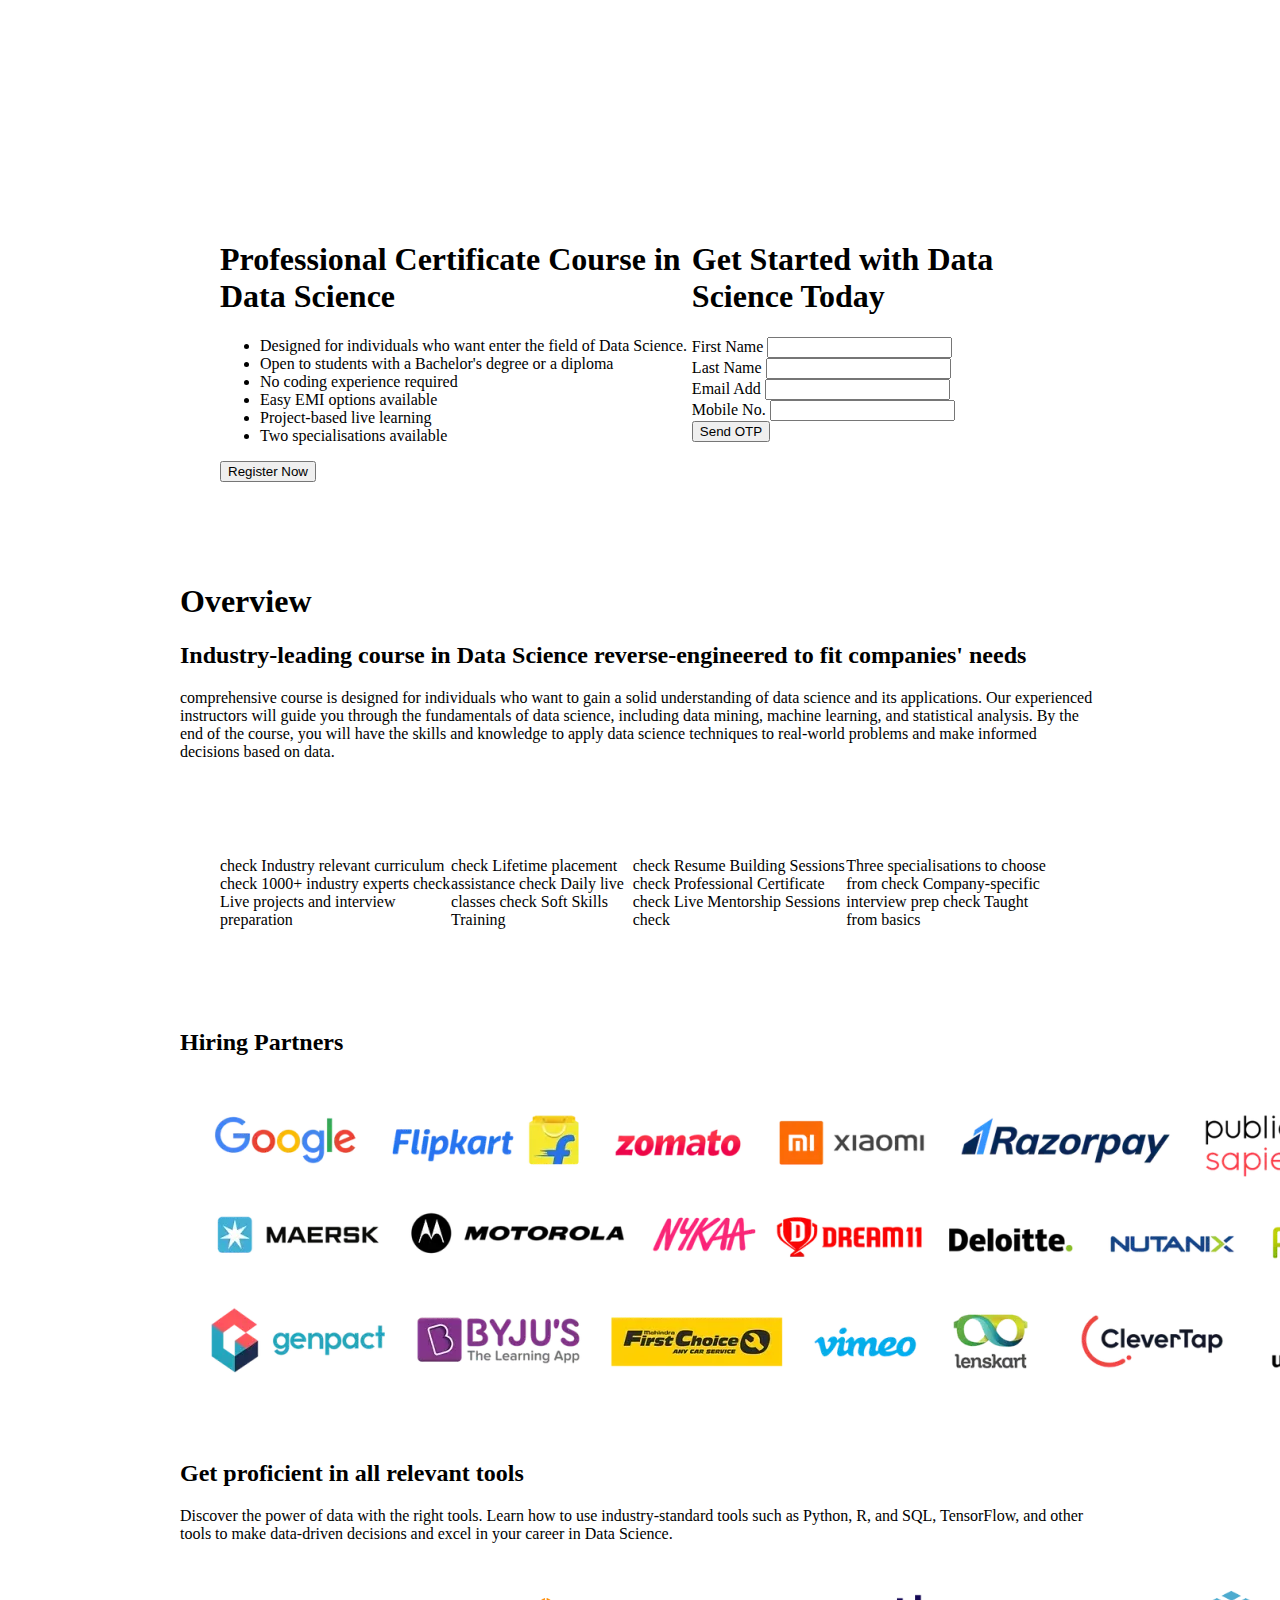
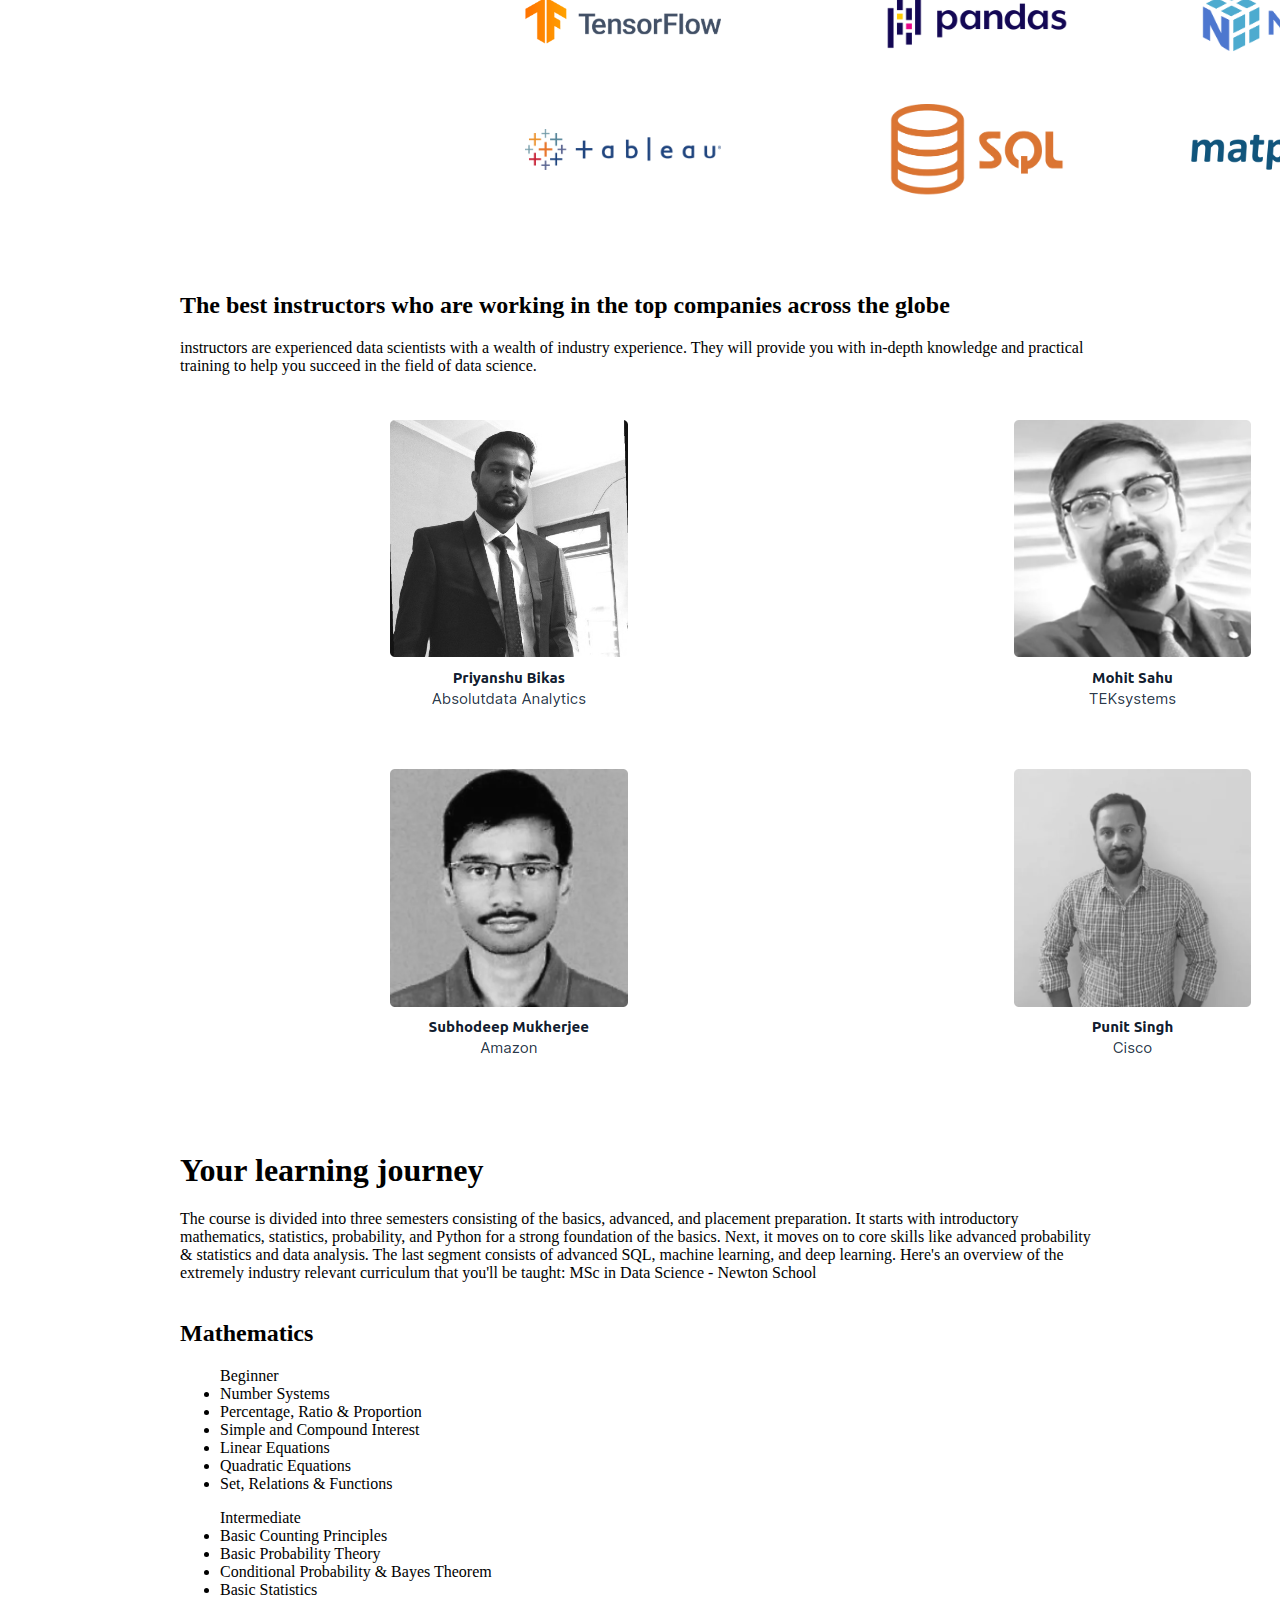
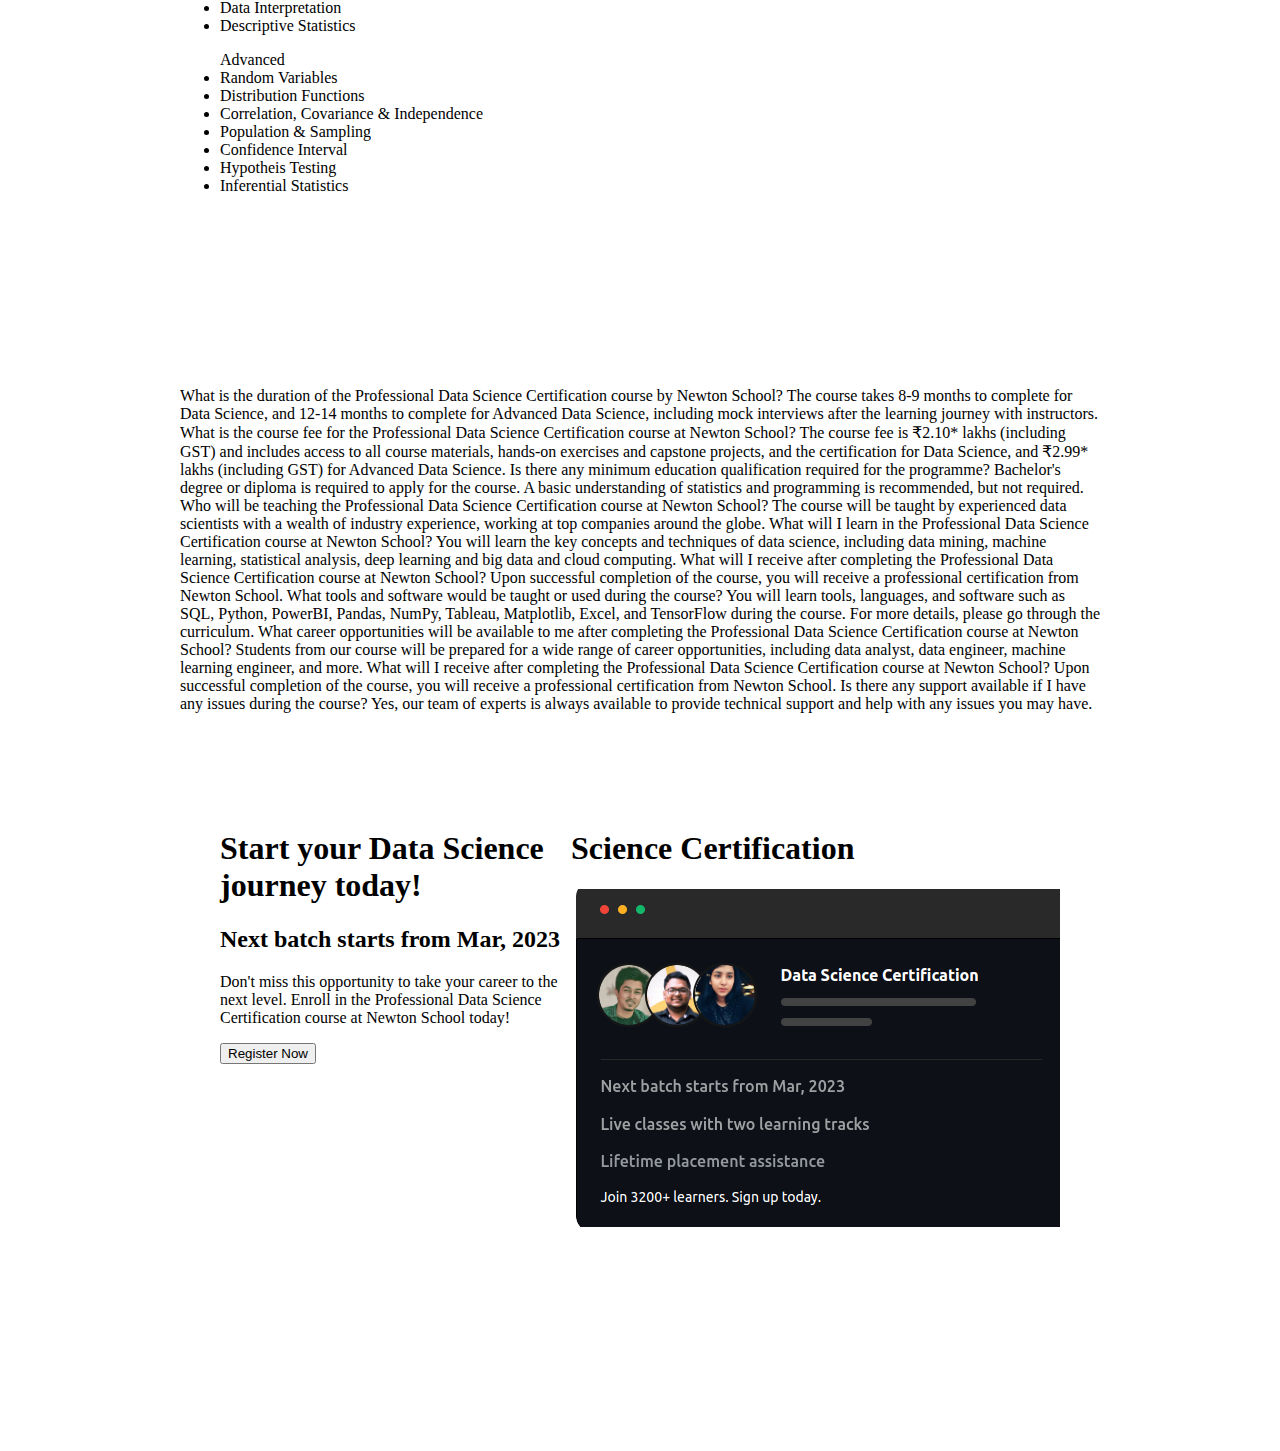
==== NsClone_grp-1/Course/data-science.html @ f8a29cea "Courses" ====
<!DOCTYPE html>
<html lang="en">

<head>
    <meta charset="UTF-8">
    <meta http-equiv="X-UA-Compatible" content="IE=edge">
    <meta name="viewport" content="width=device-width, initial-scale=1.0">
    <title>Data Science Course</title>
    <link rel="stylesheet" type="text/css" href="style.css">
    <style>
        #body{
            margin: 80px;
            padding: 80px;
        }
        section {
            padding: 20px;
        }

        #form {
            margin: 40px;
            display: flex;
            flex-direction: row;
            justify-content: space-between;
        }

        #batch {
            display: flex;
            flex-direction: row;
            justify-content: space-between;
            margin: 50px;
        }

        #button {
            cursor: pointer;
        }
    </style>
</head>

<body id="body">
    <section id="form" name="formSec">
        <div>
            <h1>Professional Certificate Course in Data Science</h1>
            <list>
                <ul>
                    <li>Designed for individuals who want enter the field of Data Science.</li>
                    <li>Open to students with a Bachelor's degree or a diploma</li>
                    <li>No coding experience required</li>
                    <li>Easy EMI options available</li>
                    <li>Project-based live learning</li>
                    <li>Two specialisations available</li>
                </ul>
                <button type="submit" id="btn">Register Now</button>
            </list>
        </div>
        <div>
            <h1>Get Started with Data Science Today</h1>

            <form>
                <label>First Name</label>
                <input type="text">
                <br>
                <label>Last Name</label>
                <input type="text">
                <br>
                <label>Email Add</label>
                <input type="email">
                <br>
                <label>Mobile No.</label>
                <input type="tel">
                <br>
                <button type="submit" id="btn">Send OTP</button>
            </form>
    </section>
    <section>
        <h1>Overview</h1>
        <h2>Industry-leading course in Data Science reverse-engineered to fit companies' needs</h2>
        <p>comprehensive course is designed for individuals who want to gain a solid understanding of data science and
            its applications. Our experienced instructors will guide you through the fundamentals of data science,
            including data mining, machine learning, and statistical analysis. By the end of the course, you will have
            the skills and knowledge to apply data science techniques to real-world problems and make informed decisions
            based on data.</p>
    </section>
    <section id="form" name="overview">

        <div>check
            Industry relevant curriculum
            check
            1000+ industry experts
            check
            Live projects and interview preparation</div>
        <div>check
            Lifetime placement assistance
            check
            Daily live classes
            check
            Soft Skills Training</div>
        <div> check
            Resume Building Sessions
            check
            Professional Certificate
            check
            Live Mentorship Sessions
            check</div>
        <div>Three specialisations to choose from
            check
            Company-specific interview prep
            check
            Taught from basics</div>




    </section>
    <section id="hiringPartner">
        <div>
            <h2>Hiring Partners</h2>
            <img src="hiringPartner.webp" alt="img Hiring Partner">
        </div>
    </section>
    <section id="tools">
        <div>
            <h2>Get proficient in all relevant tools</h2>
            <p>Discover the power of data with the right tools. Learn how to use industry-standard tools such as
                Python, R, and SQL, TensorFlow, and other tools to make data-driven decisions and excel in your
                career in Data Science.</p>
            <img src="tools used.png" alt="img tools">
        </div>
    </section>
    <section id="indtrctor">
        <div>
            <h2>The best instructors who are working in the top companies across the globe</h2>
            <p>instructors are experienced data scientists with a wealth of industry experience. They will
                provide you with in-depth knowledge and practical training to help you succeed in the field
                of data science.</p>
        </div>
        <img src="instructors.png" alt="img instructors">
        </div>
    </section>
    <section id="course">
        <div>
            <h1>Your learning journey</h1>
            The course is divided into three semesters consisting of the basics, advanced, and placement
            preparation.
            It starts with introductory mathematics, statistics, probability, and Python for a strong foundation of
            the basics. Next, it moves on to core skills like advanced probability & statistics and data analysis.
            The last segment consists of advanced SQL, machine learning, and deep learning.

            Here's an overview of the extremely industry relevant curriculum that you'll be taught:
            MSc in Data Science - Newton School
        </div>
        <br>
        <div>
            <h2>Mathematics</h2>
            <list>
                <ul>Beginner
                    <li>Number Systems</li>
                    <li>Percentage, Ratio & Proportion</li>
                    <li>Simple and Compound Interest<Profit & Loss/li>
                    <li>Linear Equations</li>
                    <li>Quadratic Equations</li>
                    <li>Set, Relations & Functions</li>
                </ul>
                <ul>Intermediate
                    <li>Basic Counting Principles</li>
                    <li>Basic Probability Theory</li>
                    <li>Conditional Probability & Bayes Theorem</li>
                    <li>Basic Statistics</li>
                    <li>Data Interpretation</li>
                    <li> Descriptive Statistics</li>
                </ul>
                <ul>Advanced
                    <li>Random Variables</li>
                    <li>Distribution Functions</li>
                    <li>Correlation, Covariance & Independence</li>
                    <li>Population & Sampling</li>
                    <li>Confidence Interval</li>
                    <li>Hypotheis Testing</li>
                    <li>Inferential Statistics</li>
                </ul>
            </list>
        </div>
        </div>

        </div>
    </section>

    <section id="placement"></section>
    <section id="reviews"></section>
    <section id="fee-emi"></section>
    <section><p>What is the duration of the Professional Data Science Certification course by Newton School?

        The course takes 8-9 months to complete for Data Science, and 12-14 months to complete for Advanced Data Science, including mock interviews after the learning journey with instructors.
        
        What is the course fee for the Professional Data Science Certification course at Newton School?
        
        The course fee is ₹2.10* lakhs (including GST) and includes access to all course materials, hands-on exercises and capstone projects, and the certification for Data Science, and ₹2.99* lakhs (including GST) for Advanced Data Science.
        
        Is there any minimum education qualification required for the programme?
        
        Bachelor's degree or diploma is required to apply for the course. A basic understanding of statistics and programming is recommended, but not required.
        
        Who will be teaching the Professional Data Science Certification course at Newton School?
        
        The course will be taught by experienced data scientists with a wealth of industry experience, working at top companies around the globe.
        
        What will I learn in the Professional Data Science Certification course at Newton School?
        
        You will learn the key concepts and techniques of data science, including data mining, machine learning, statistical analysis, deep learning and big data and cloud computing.
        
        What will I receive after completing the Professional Data Science Certification course at Newton School?
        
        Upon successful completion of the course, you will receive a professional certification from Newton School.
        
        What tools and software would be taught or used during the course?
        
        You will learn tools, languages, and software such as SQL, Python, PowerBI, Pandas, NumPy, Tableau, Matplotlib, Excel, and TensorFlow during the course. For more details, please go through the curriculum.
        
        What career opportunities will be available to me after completing the Professional Data Science Certification course at Newton School?
        
        Students from our course will be prepared for a wide range of career opportunities, including data analyst, data engineer, machine learning engineer, and more.
        
        What will I receive after completing the Professional Data Science Certification course at Newton School?
        
        Upon successful completion of the course, you will receive a professional certification from Newton School.
        
        Is there any support available if I have any issues during the course?
        
        Yes, our team of experts is always available to provide technical support and help with any issues you may have.</p></section>
    <section id="form">
        <div>
            <h1>Start your Data Science journey today!</h1>
            <h2>Next batch starts from Mar, 2023</h2>
            <p>Don't miss this opportunity to take your career to the next level. Enroll in the Professional Data
                Science Certification course at Newton School today!</p>
            <button type="submit" id="button">Register Now</button>
        </div>
        <div>
            <h1>Science Certification</h1>
            <img src="batchPic.png" alt="img studends">
            <!-- <p>Next batch starts from Mar, 2023</p>
            <p>Live classes with two learning tracks</p>
            <p>Lifetime placement assistance</p>
            <p>Join 3200+ learners. Sign up today.</p> -->

        </div>
    </section>
</body>

</html>
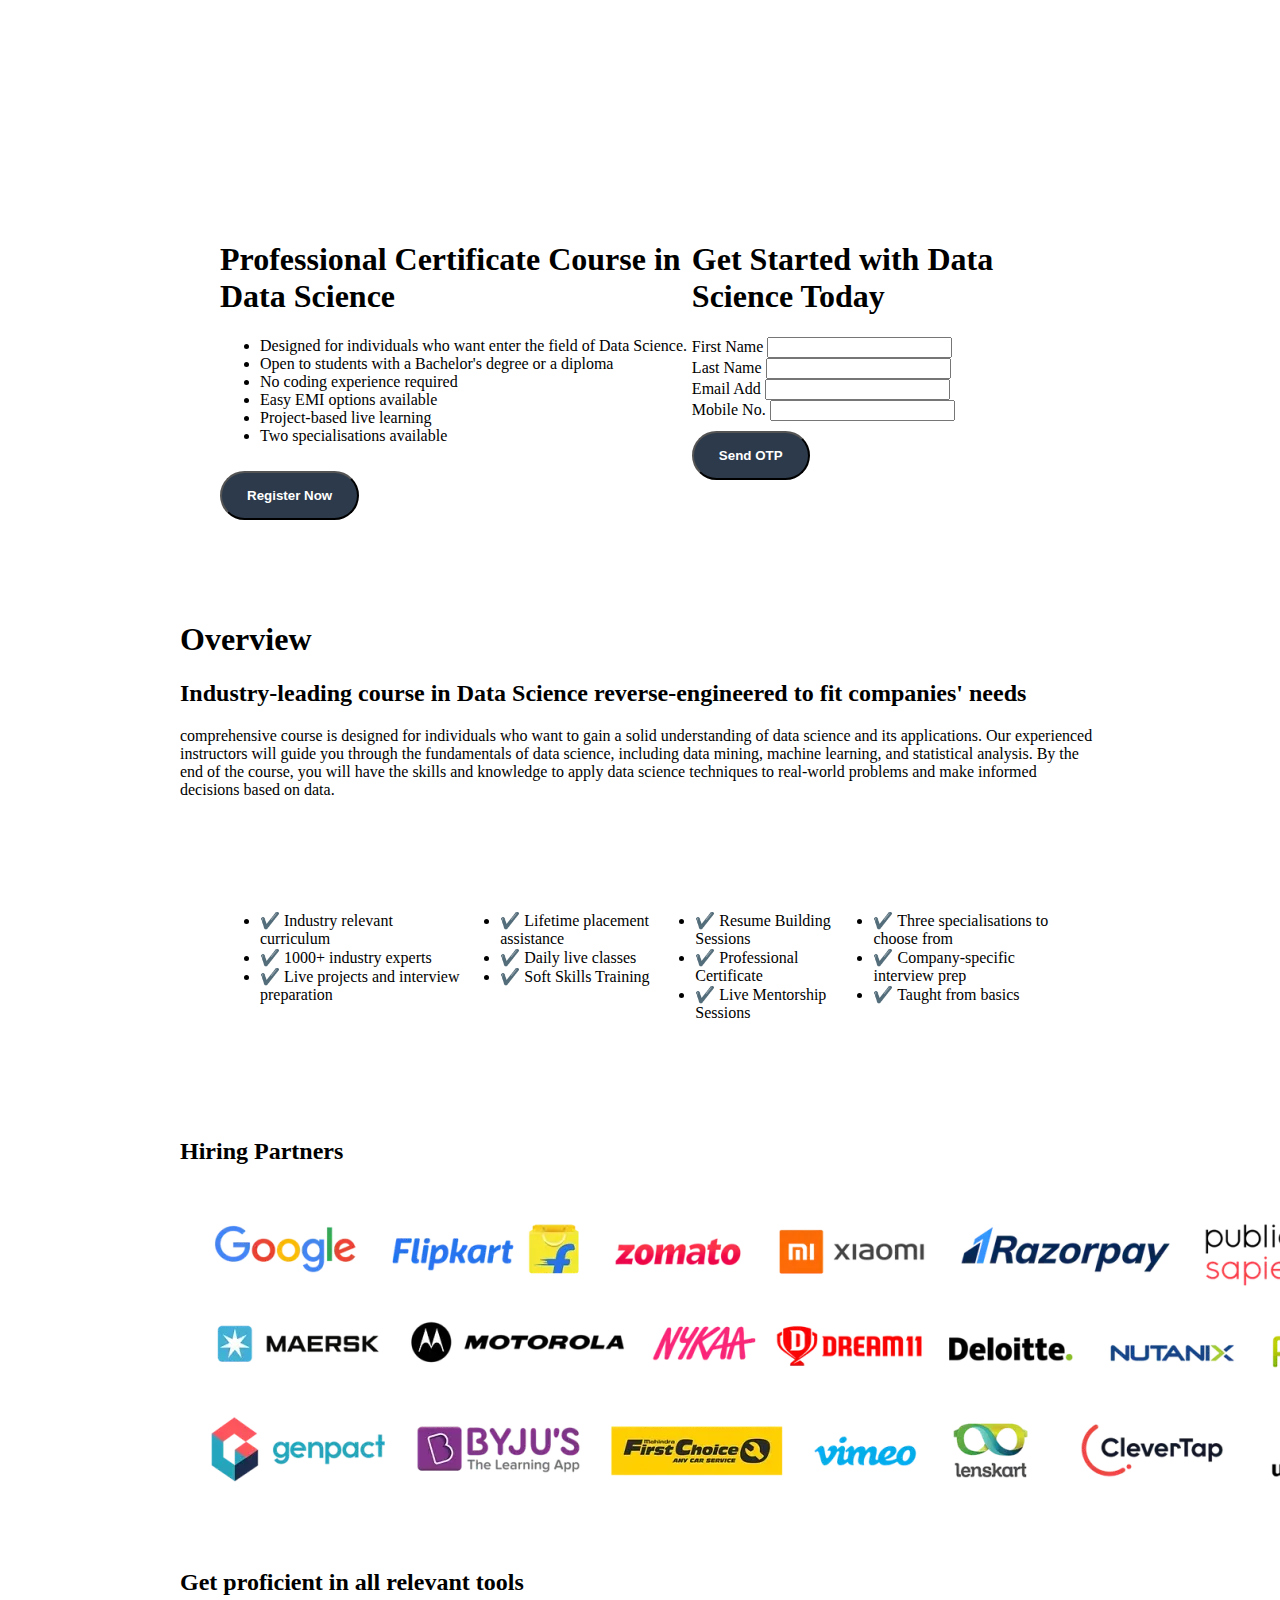
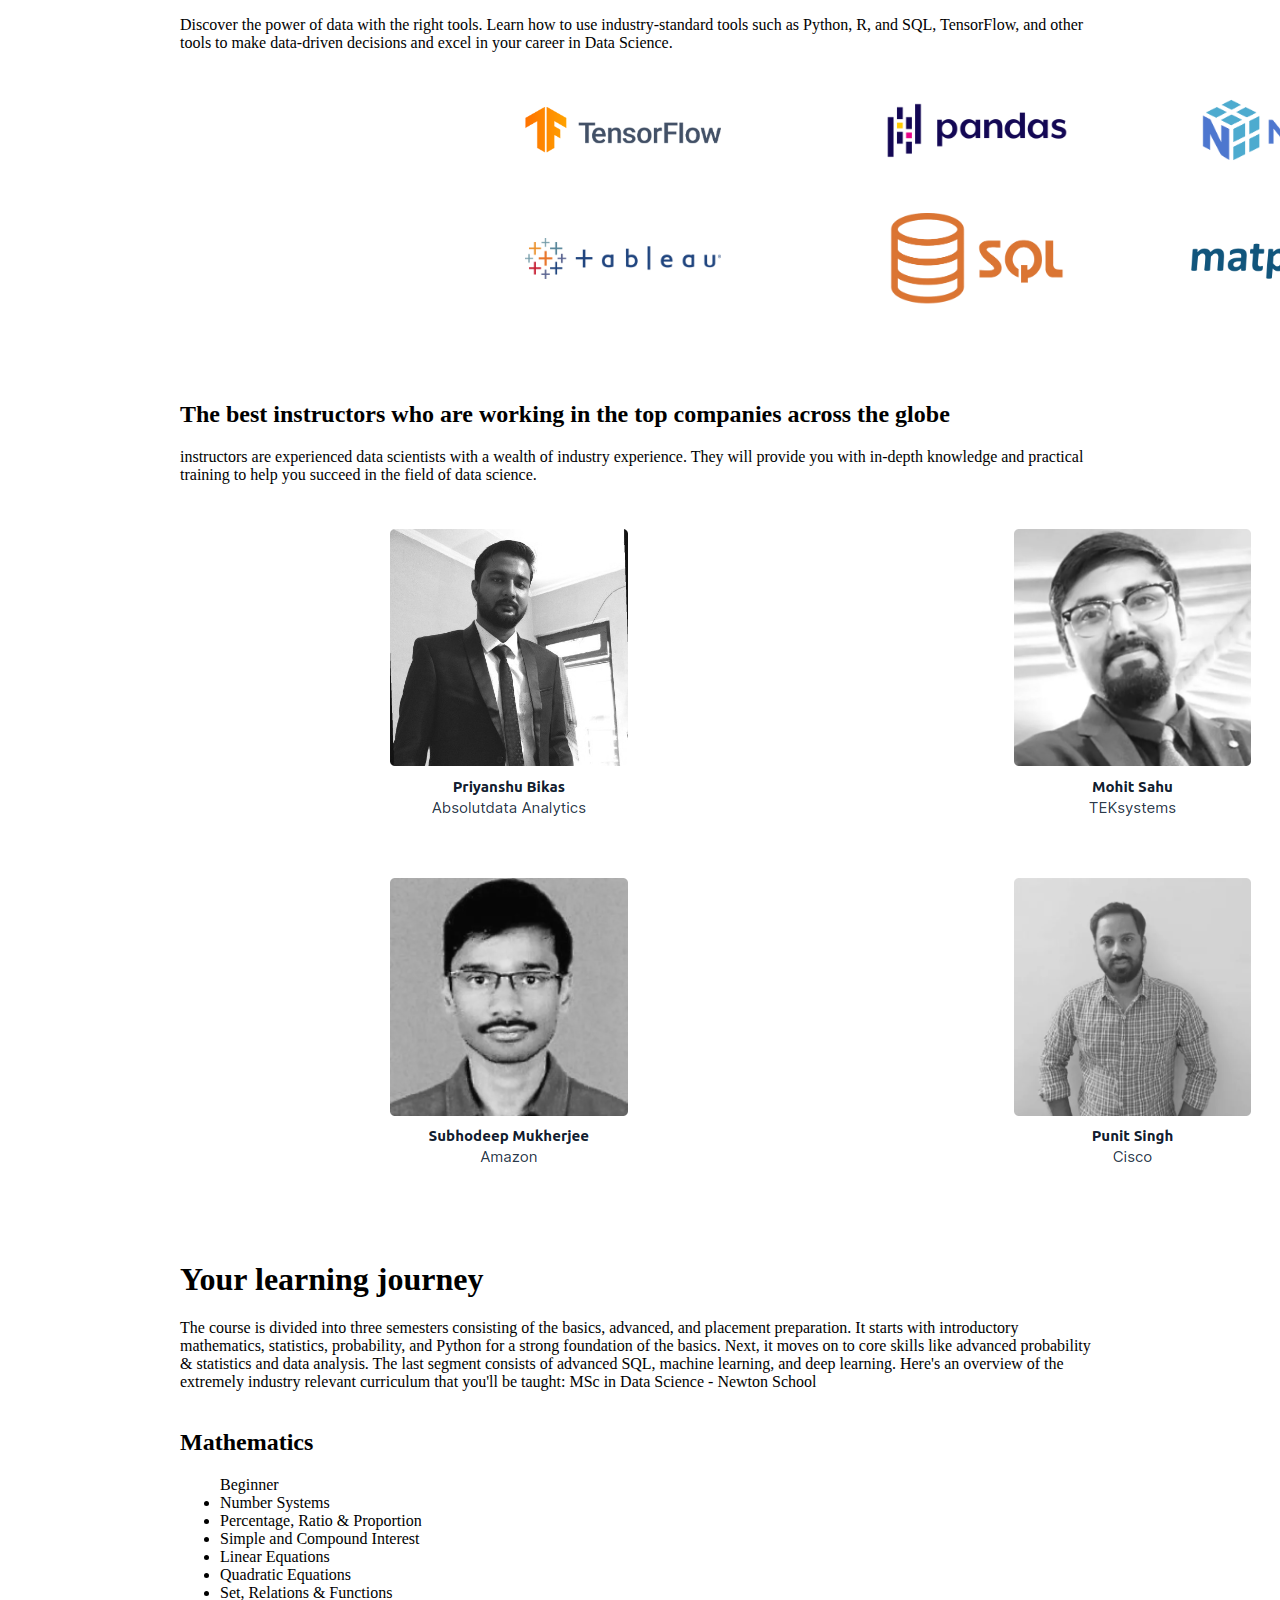
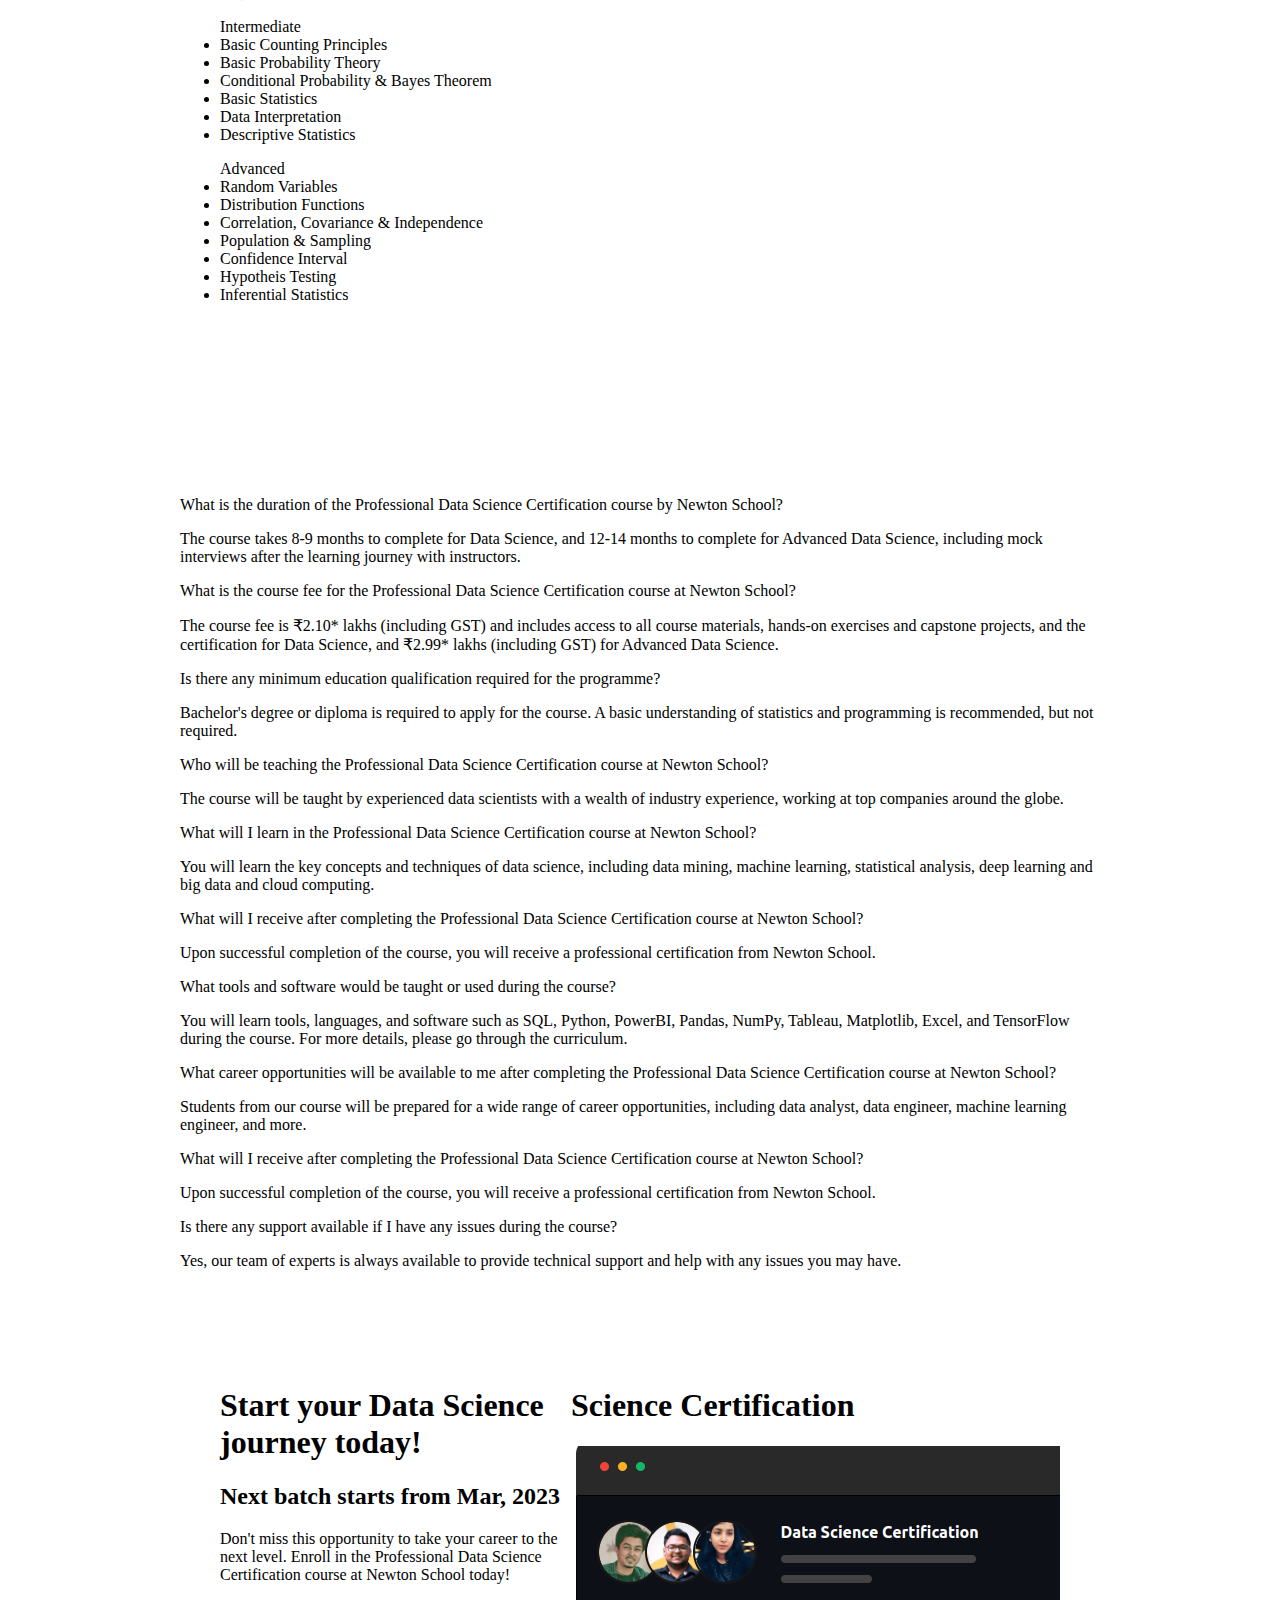
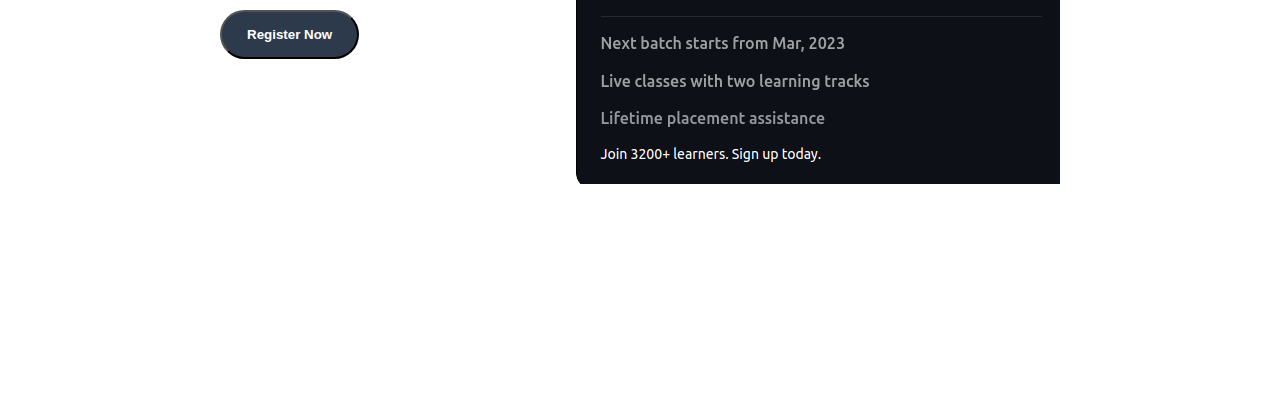
==== commit 0c0c7fc7: "css list+doc formate" ====
--- a/NsClone_grp-1/Course/data-science.html
+++ b/NsClone_grp-1/Course/data-science.html
@@ -6,12 +6,21 @@
     <meta http-equiv="X-UA-Compatible" content="IE=edge">
     <meta name="viewport" content="width=device-width, initial-scale=1.0">
     <title>Data Science Course</title>
-    <link rel="stylesheet" type="text/css" href="style.css">
+    <!-- <link rel="stylesheet" type="text/css" href="style.css"> -->
     <style>
-        #body{
+        #div {
+            padding: 20px;
+        }
+
+        #p {
+            margin: 20px;
+        }
+
+        #body {
             margin: 80px;
             padding: 80px;
         }
+
         section {
             padding: 20px;
         }
@@ -32,6 +41,25 @@
 
         #button {
             cursor: pointer;
+        }
+
+        #sub-button {
+            margin-top: 10px;
+            padding: 15px 25px;
+            border-radius: 50px;
+            background-color: #2c3a4b;
+            color: #fff;
+            font-weight: 600;
+            cursor: pointer;
+        }
+
+        #ul.no-bullets {
+            list-style-type: none;
+            /* Remove bullets */
+            padding: 0;
+            /* Remove padding */
+            margin: 0;
+            /* Remove margins */
         }
     </style>
 </head>
@@ -49,7 +77,7 @@
                     <li>Project-based live learning</li>
                     <li>Two specialisations available</li>
                 </ul>
-                <button type="submit" id="btn">Register Now</button>
+                <button type="submit" id="sub-button">Register Now</button>
             </list>
         </div>
         <div>
@@ -68,7 +96,7 @@
                 <label>Mobile No.</label>
                 <input type="tel">
                 <br>
-                <button type="submit" id="btn">Send OTP</button>
+                <button type="submit" id="sub-button">Send OTP</button>
             </form>
     </section>
     <section>
@@ -82,33 +110,37 @@
     </section>
     <section id="form" name="overview">
 
-        <div>check
-            Industry relevant curriculum
-            check
-            1000+ industry experts
-            check
-            Live projects and interview preparation</div>
-        <div>check
-            Lifetime placement assistance
-            check
-            Daily live classes
-            check
-            Soft Skills Training</div>
-        <div> check
-            Resume Building Sessions
-            check
-            Professional Certificate
-            check
-            Live Mentorship Sessions
-            check</div>
-        <div>Three specialisations to choose from
-            check
-            Company-specific interview prep
-            check
-            Taught from basics</div>
-
-
-
+        <div>
+            <ul list-style-type: none;>
+                <li>✔️ Industry relevant curriculum</li>
+                <li>✔️ 1000+ industry experts</li>
+                <li>✔️ Live projects and interview preparation</li>
+            </ul>
+        </div>
+
+        <div>
+            <ul list-style-type: none;>
+                <li>✔️ Lifetime placement assistance</li>
+                <li>✔️ Daily live classes</li>
+                <li>✔️ Soft Skills Training</li>
+            </ul>
+        </div>
+
+        <div>
+            <ul list-style-type: none;>
+                <li>✔️ Resume Building Sessions</li>
+                <li>✔️ Professional Certificate</li>
+                <li>✔️ Live Mentorship Sessions</li>
+            </ul>
+        </div>
+
+        <div>
+            <ul list-style-type: none;>
+                <li>✔️ Three specialisations to choose from</li>
+                <li>✔️ Company-specific interview prep</li>
+                <li>✔️ Taught from basics</li>
+            </ul>
+        </div>
 
     </section>
     <section id="hiringPartner">
@@ -187,52 +219,71 @@
     <section id="placement"></section>
     <section id="reviews"></section>
     <section id="fee-emi"></section>
-    <section><p>What is the duration of the Professional Data Science Certification course by Newton School?
-
-        The course takes 8-9 months to complete for Data Science, and 12-14 months to complete for Advanced Data Science, including mock interviews after the learning journey with instructors.
-        
-        What is the course fee for the Professional Data Science Certification course at Newton School?
-        
-        The course fee is ₹2.10* lakhs (including GST) and includes access to all course materials, hands-on exercises and capstone projects, and the certification for Data Science, and ₹2.99* lakhs (including GST) for Advanced Data Science.
-        
-        Is there any minimum education qualification required for the programme?
-        
-        Bachelor's degree or diploma is required to apply for the course. A basic understanding of statistics and programming is recommended, but not required.
-        
-        Who will be teaching the Professional Data Science Certification course at Newton School?
-        
-        The course will be taught by experienced data scientists with a wealth of industry experience, working at top companies around the globe.
-        
-        What will I learn in the Professional Data Science Certification course at Newton School?
-        
-        You will learn the key concepts and techniques of data science, including data mining, machine learning, statistical analysis, deep learning and big data and cloud computing.
-        
-        What will I receive after completing the Professional Data Science Certification course at Newton School?
-        
-        Upon successful completion of the course, you will receive a professional certification from Newton School.
-        
-        What tools and software would be taught or used during the course?
-        
-        You will learn tools, languages, and software such as SQL, Python, PowerBI, Pandas, NumPy, Tableau, Matplotlib, Excel, and TensorFlow during the course. For more details, please go through the curriculum.
-        
-        What career opportunities will be available to me after completing the Professional Data Science Certification course at Newton School?
-        
-        Students from our course will be prepared for a wide range of career opportunities, including data analyst, data engineer, machine learning engineer, and more.
-        
-        What will I receive after completing the Professional Data Science Certification course at Newton School?
-        
-        Upon successful completion of the course, you will receive a professional certification from Newton School.
-        
-        Is there any support available if I have any issues during the course?
-        
-        Yes, our team of experts is always available to provide technical support and help with any issues you may have.</p></section>
+    <section>
+        <p>What is the duration of the Professional Data Science Certification course by Newton School?
+        <p>The course takes 8-9 months to complete for Data Science, and 12-14 months to complete for Advanced Data
+            Science, including mock interviews after the learning journey with instructors.</p>
+        </p>
+
+        <p>What is the course fee for the Professional Data Science Certification course at Newton School?
+        <p>The course fee is ₹2.10* lakhs (including GST) and includes access to all course materials, hands-on
+            exercises and capstone projects, and the certification for Data Science, and ₹2.99* lakhs (including GST)
+            for Advanced Data Science.</p>
+        </p>
+
+        <p>Is there any minimum education qualification required for the programme?
+        <p> Bachelor's degree or diploma is required to apply for the course. A basic understanding of statistics and
+            programming is recommended, but not required.</p>
+        </p>
+
+
+        <p> Who will be teaching the Professional Data Science Certification course at Newton School?
+        <p>The course will be taught by experienced data scientists with a wealth of industry experience, working at
+            top companies around the globe.
+        </p>
+        </p>
+
+        <p>What will I learn in the Professional Data Science Certification course at Newton School?
+        <p>You will learn the key concepts and techniques of data science, including data mining, machine learning,
+            statistical analysis, deep learning and big data and cloud computing.
+        </p>
+        </p>
+
+        <p> What will I receive after completing the Professional Data Science Certification course at Newton School?
+        <p>Upon successful completion of the course, you will receive a professional certification from Newton School.
+        </p>
+        </p>
+
+        <p>What tools and software would be taught or used during the course?
+        <p>You will learn tools, languages, and software such as SQL, Python, PowerBI, Pandas, NumPy, Tableau,
+            Matplotlib, Excel, and TensorFlow during the course. For more details, please go through the curriculum.</p>
+        </p>
+
+        <p>What career opportunities will be available to me after completing the Professional Data Science
+            Certification course at Newton School?
+        <p>Students from our course will be prepared for a wide range of career opportunities, including data analyst,
+            data engineer, machine learning engineer, and more.</p>
+        </p>
+
+        <p> What will I receive after completing the Professional Data Science Certification course at Newton School?
+
+        <p>Upon successful completion of the course, you will receive a professional certification from Newton School.
+        </p>
+        </p>
+
+        <p>Is there any support available if I have any issues during the course?
+
+        <p>Yes, our team of experts is always available to provide technical support and help with any issues you may
+            have.</p>
+        </p>
+    </section>
     <section id="form">
         <div>
             <h1>Start your Data Science journey today!</h1>
             <h2>Next batch starts from Mar, 2023</h2>
             <p>Don't miss this opportunity to take your career to the next level. Enroll in the Professional Data
                 Science Certification course at Newton School today!</p>
-            <button type="submit" id="button">Register Now</button>
+            <button type="submit" id="sub-button">Register Now</button>
         </div>
         <div>
             <h1>Science Certification</h1>
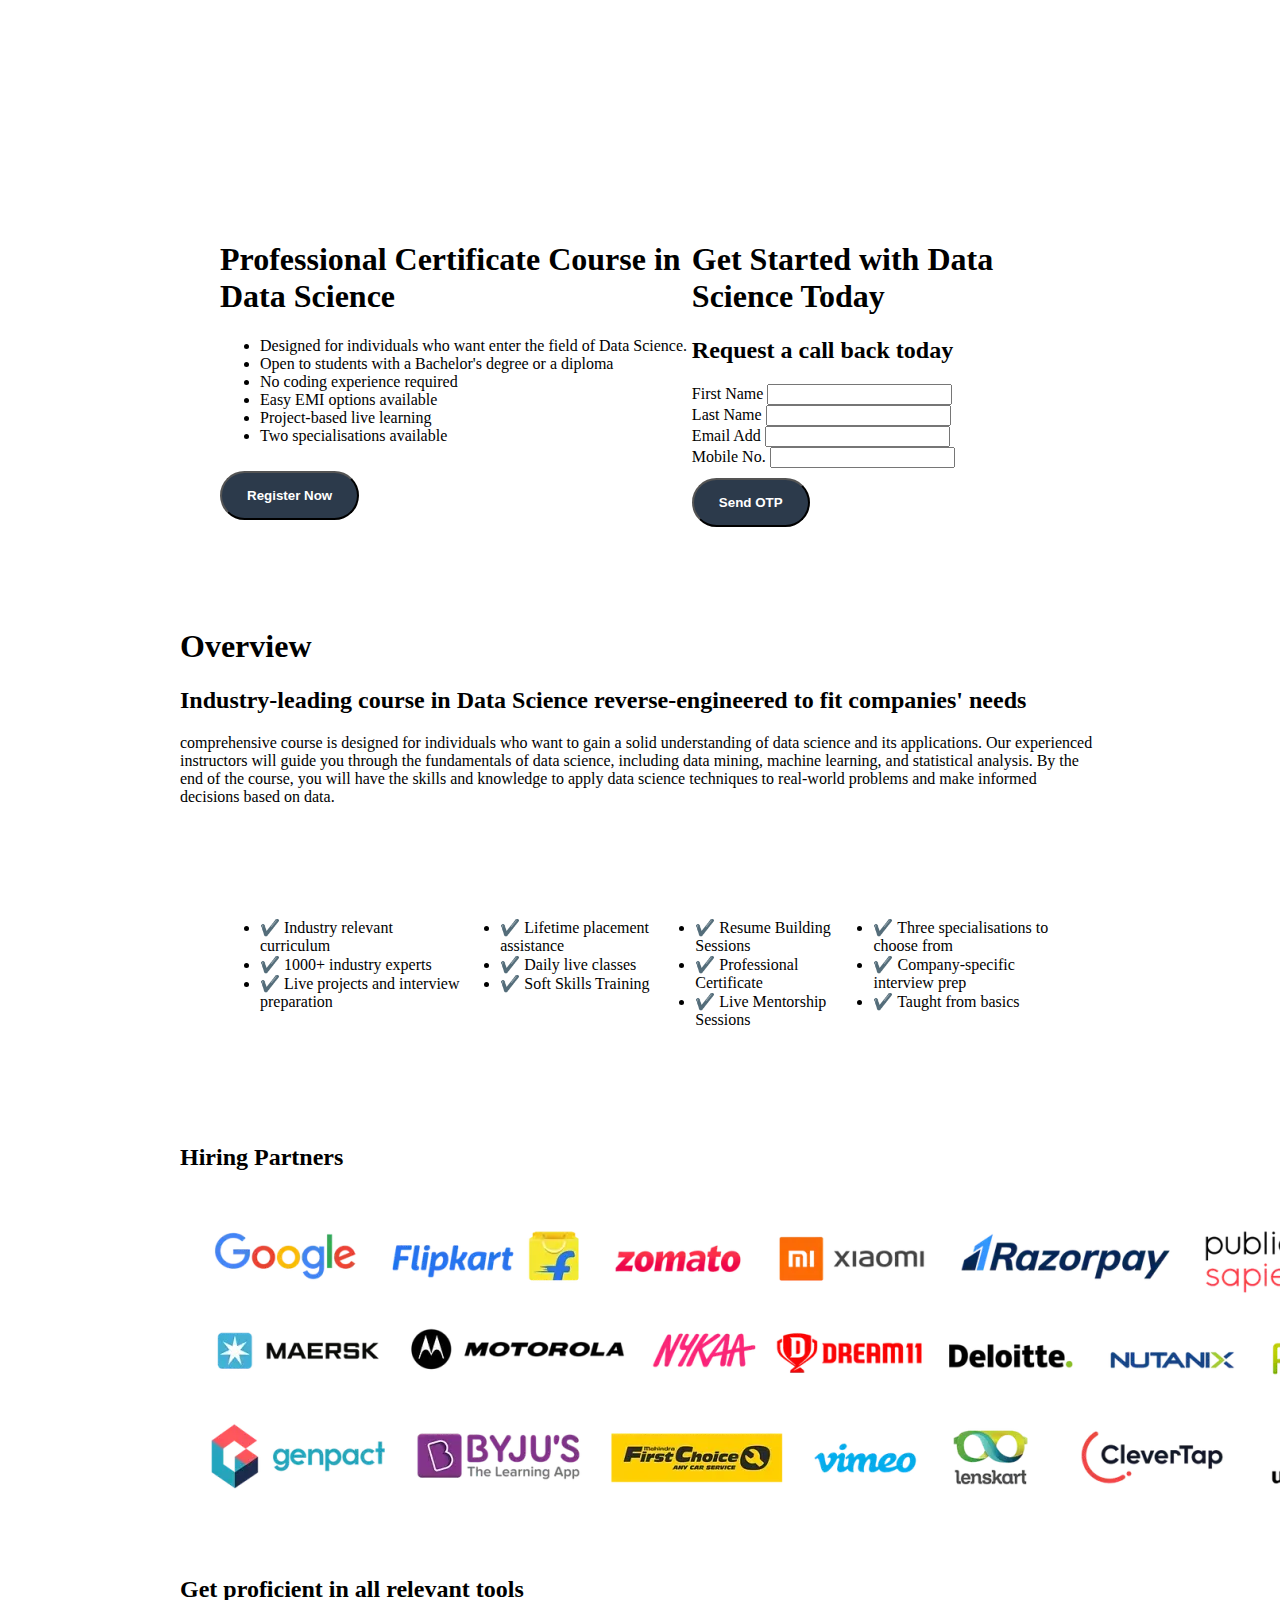
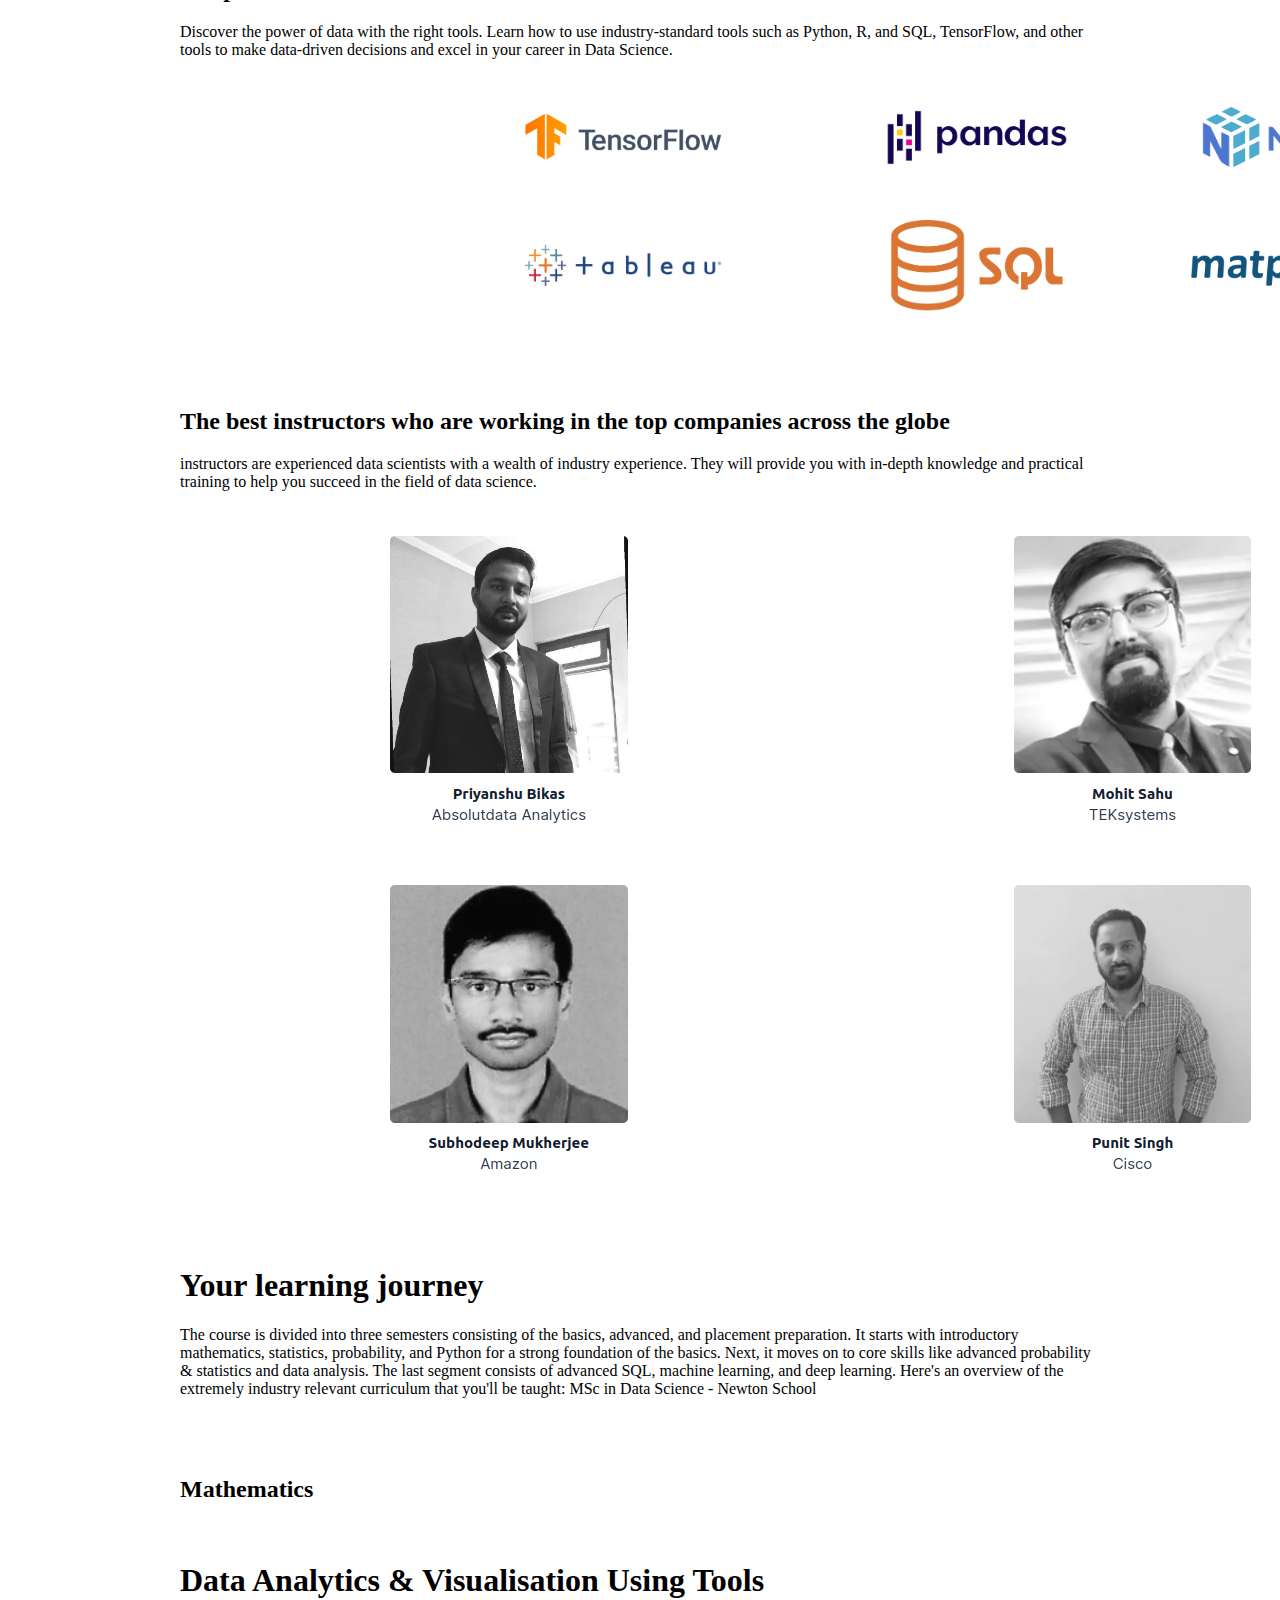
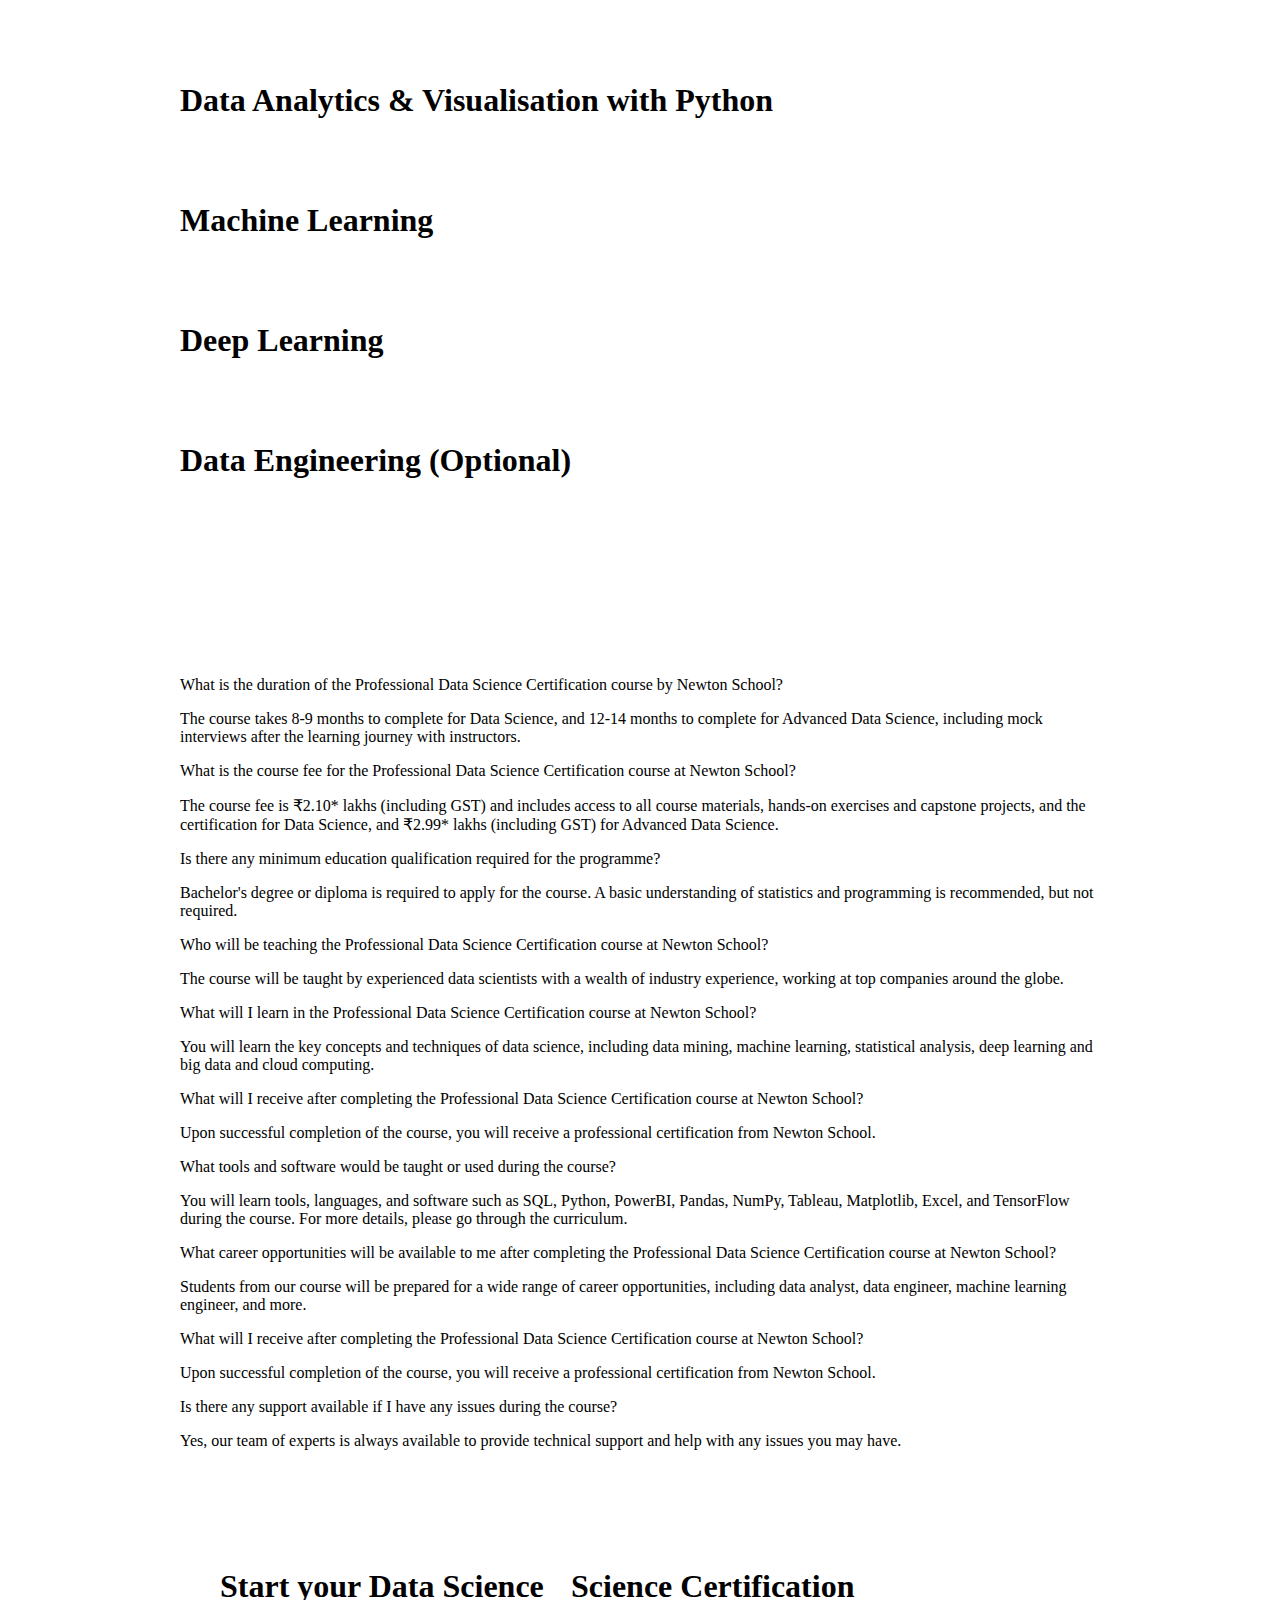
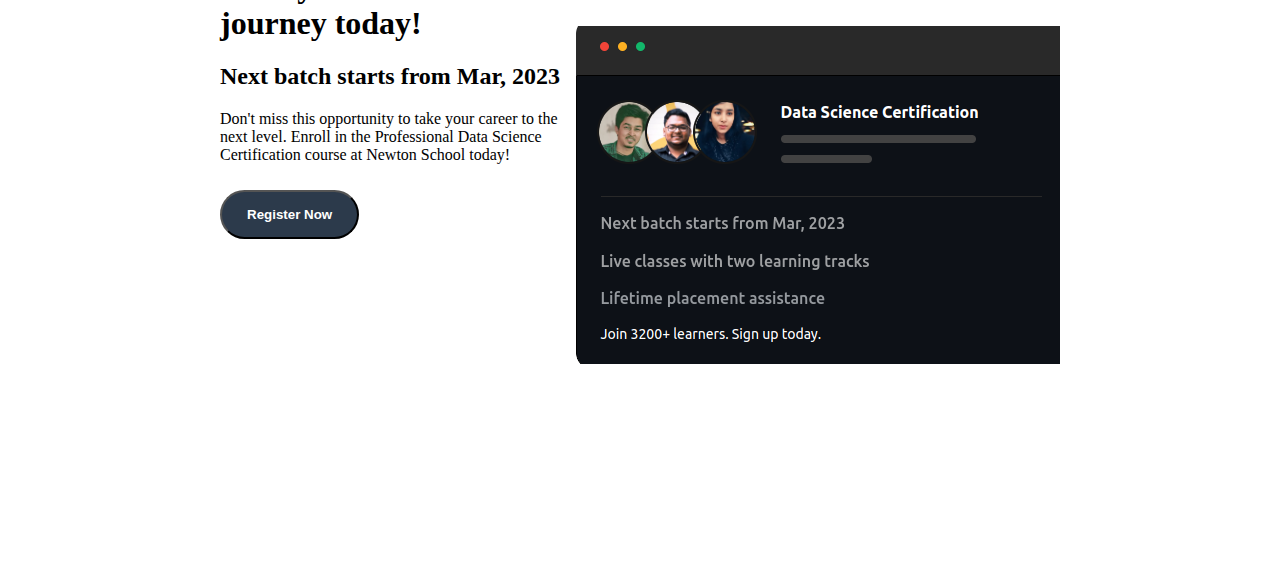
==== commit 6fc12b70: "overview and fab icon" ====
--- a/NsClone_grp-1/Course/data-science.html
+++ b/NsClone_grp-1/Course/data-science.html
@@ -7,6 +7,8 @@
     <meta name="viewport" content="width=device-width, initial-scale=1.0">
     <title>Data Science Course</title>
     <!-- <link rel="stylesheet" type="text/css" href="style.css"> -->
+    <link rel="icon" href="./NS_Lite.png">
+    <!-- <meta http-equiv="Icon" content="/NS_Lite.png"> -->
     <style>
         #div {
             padding: 20px;
@@ -61,6 +63,15 @@
             margin: 0;
             /* Remove margins */
         }
+
+        summary {
+            list-style: none;
+        }
+
+        #que_collapse {
+            appearance: none;
+            list-style: none;
+        }
     </style>
 </head>
 
@@ -68,7 +79,7 @@
     <section id="form" name="formSec">
         <div>
             <h1>Professional Certificate Course in Data Science</h1>
-            <list>
+            <div>
                 <ul>
                     <li>Designed for individuals who want enter the field of Data Science.</li>
                     <li>Open to students with a Bachelor's degree or a diploma</li>
@@ -78,10 +89,11 @@
                     <li>Two specialisations available</li>
                 </ul>
                 <button type="submit" id="sub-button">Register Now</button>
-            </list>
+            </div>
         </div>
         <div>
             <h1>Get Started with Data Science Today</h1>
+            <h2>Request a call back today</h2>
 
             <form>
                 <label>First Name</label>
@@ -181,39 +193,193 @@
             MSc in Data Science - Newton School
         </div>
         <br>
-        <div>
-            <h2>Mathematics</h2>
-            <list>
-                <ul>Beginner
-                    <li>Number Systems</li>
-                    <li>Percentage, Ratio & Proportion</li>
-                    <li>Simple and Compound Interest<Profit & Loss/li>
-                    <li>Linear Equations</li>
-                    <li>Quadratic Equations</li>
-                    <li>Set, Relations & Functions</li>
-                </ul>
-                <ul>Intermediate
-                    <li>Basic Counting Principles</li>
-                    <li>Basic Probability Theory</li>
-                    <li>Conditional Probability & Bayes Theorem</li>
-                    <li>Basic Statistics</li>
-                    <li>Data Interpretation</li>
-                    <li> Descriptive Statistics</li>
-                </ul>
-                <ul>Advanced
-                    <li>Random Variables</li>
-                    <li>Distribution Functions</li>
-                    <li>Correlation, Covariance & Independence</li>
-                    <li>Population & Sampling</li>
-                    <li>Confidence Interval</li>
-                    <li>Hypotheis Testing</li>
-                    <li>Inferential Statistics</li>
-                </ul>
-            </list>
-        </div>
-        </div>
-
-        </div>
+
+
+        </div>
+
+        </div>
+    </section>
+    <section>
+        <div>
+            <details>
+                <summary>
+                    <h2>Mathematics</h2>
+                </summary>
+                <div>
+                    <ul>Beginner
+                        <li>Number Systems</li>
+                        <li>Percentage, Ratio & Proportion</li>
+                        <li>Simple and Compound Interest </li>
+                        <li>Profit & Loss</li>
+                        <li>Linear Equations</li>
+                        <li>Quadratic Equations</li>
+                        <li>Set, Relations & Functions</li>
+                    </ul>
+                    <ul>Intermediate
+                        <li>Basic Counting Principles</li>
+                        <li>Basic Probability Theory</li>
+                        <li>Conditional Probability & Bayes Theorem</li>
+                        <li>Basic Statistics</li>
+                        <li>Data Interpretation</li>
+                        <li> Descriptive Statistics</li>
+                    </ul>
+                    <ul>Advanced
+                        <li>Random Variables</li>
+                        <li>Distribution Functions</li>
+                        <li>Correlation, Covariance & Independence</li>
+                        <li>Population & Sampling</li>
+                        <li>Confidence Interval</li>
+                        <li>Hypotheis Testing</li>
+                        <li>Inferential Statistics</li>
+                    </ul>
+            </details>
+        </div>
+        </div>
+        <br>
+        <div>
+            <details>
+                <summary>
+                    <h1>Data Analytics & Visualisation Using Tools</h1>
+
+                </summary>
+                <ul>Excel
+                    <li>Introduction to Excel</li>
+                    <li>Merging and Looking Up Data</li>
+                    <li>Decision Making with IF</li>
+                    <li>Preparing Data for Analysis</li>
+                    <li>Pivot Tables</li>
+                    <li>Visualising Data with Charts</li>
+                    <li>Forecasting</li>
+                    <li>WhatIf Analysis</li>
+                    <li>Advanced Functions</li>
+                    <li>Dashboards</li>
+                </ul>
+                <ul>SQL<li></li>
+                    <li>Introduction to Data & Databases</li>
+                    <li> Entities & Relations</li>
+                    <li>Introduction to Tables</li>
+                    <li>SQL General Query Commands</li>
+                    <li>Joins</li>
+                    <li>Subqueries</li>
+                    <li>SQL Scripts</li>
+                    <li> Views</li>
+                    <li> Functions</li>
+                    <li>Triggers</li>
+                    <li>ORM using SQLAlchemy</li>
+                    <li> Overview of other Databases</li>
+                    <li> Operator Constraints</li>
+                    <li>Windows Functions in SQL</li>
+                    <liStored Procedures>
+                        </li>
+                        <li>Database Normalisation</li>
+                        <li>Derived Tables</li>
+                        <li>Group BY</li>
+                        <li>Like</li>
+                        <li>Views</li>
+                        <li>Aggregation operations</li>
+                        <li>Filtering</li>
+                </ul>
+                <ul>Data Visualisation<li></li>
+                    <li>Introduction to Tableau</li>
+                    <li>Groups and Sets</li>
+                    <li>Table Calculations</li>
+                    <li>Data Preparation</li>
+                    <li>Data Analysis</li>
+                    <li>Animations</li>
+                    <li>Advanced Mapping Techniques</li>
+                </ul>
+            </details>
+
+
+        </div>
+    </section>
+    <section>
+        <div>
+            <details>
+                <summary>
+                    <h1>Data Analytics & Visualisation with Python</h1>
+                </summary>
+                <ul>Introduction to Programming in Python
+                    <li>Basics of Python</li>
+                    <li>Advanced Python - OOP, DS</li>
+                    <li>NumPy Pandas</li>
+                    <li>Data Processing</li>
+                    <li>Plotting & Visualisation using Matplotlib & Seaborn</li>
+                    <li> Data Aggregation & Grouping</li>
+                    <li>Time Series Data</li>
+                    <li>Data Wrangling</li>
+                    <li>Web scraping and API</li>
+                </ul>
+            </details>
+
+
+        </div>
+    </section>
+    <section>
+        <div>
+            <details>
+                <summary>
+                    <h1>Machine Learning</h1>
+                </summary>
+                <ul>Fundamentals
+                    <li>Introduction to Machine Learning</li>
+                    <li>Regression</li>
+                    <li>Classification</li>
+                    <li>Probability Estimation & Dimensionality Reduction</li>
+                    <li>Decision Trees & Ensemble Methods</li>
+                </ul>
+                <ul>Application
+                    <li>Intro to Sklearn & Tensorflow</li>
+                    <li>Regression using Sklearn & Tensorflow</li>
+                    <li>Classification using Sklearn & Tensorflow</li>
+                    <li>Decision Trees using Sklearn & Tensorflow</li>
+                    <li>Using NN with Tensorflow</li>
+                </ul>
+            </details>
+        </div>
+
+
+    </section>
+    <section>
+        <div>
+            <details>
+                <summary>
+                    <h1>Deep Learning</h1>
+                </summary>
+                <ul>Fundamentals
+                    <li>Intro to DL</li>
+                    <li>Intro to Perceptron & Neural Networks</li>
+                    <li>Gradient Descent Algorithms</li>
+                </ul>
+                <ul>Applications
+                    <li>Natural Language Processing</li>
+                    <li>CNN-1,2</li>
+                    <li>Computer Vision</li>
+                    <li>OpenCV</li>
+                </ul>
+            </details>
+
+
+        </div>
+
+    </section>
+
+    <section>
+        <div>
+            <details>
+                <summary>
+                    <h1>Data Engineering (Optional)
+                    </h1>
+                </summary>
+                <ul>
+                    <li>Spark</li>
+                    <li> Data Lakes</li>
+                </ul>
+            </details>
+
+
+        </div>
+
     </section>
 
     <section id="placement"></section>
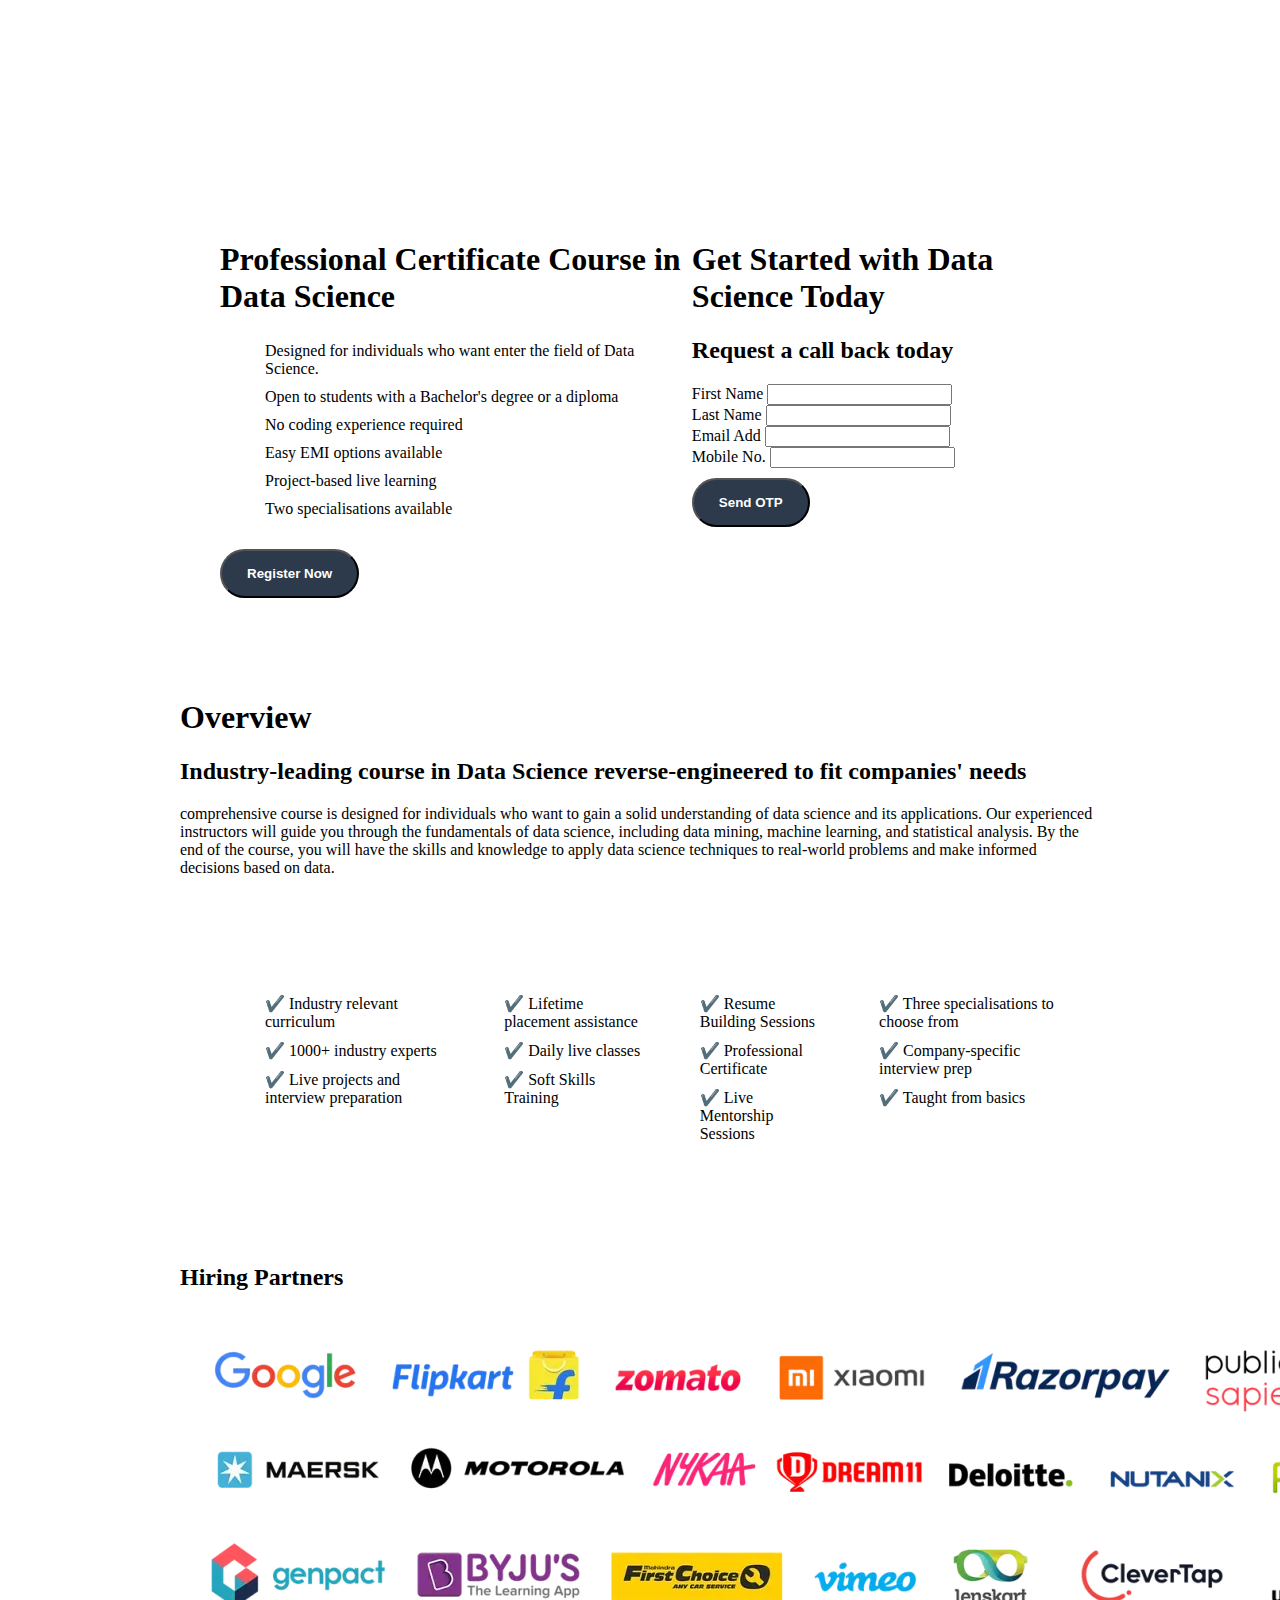
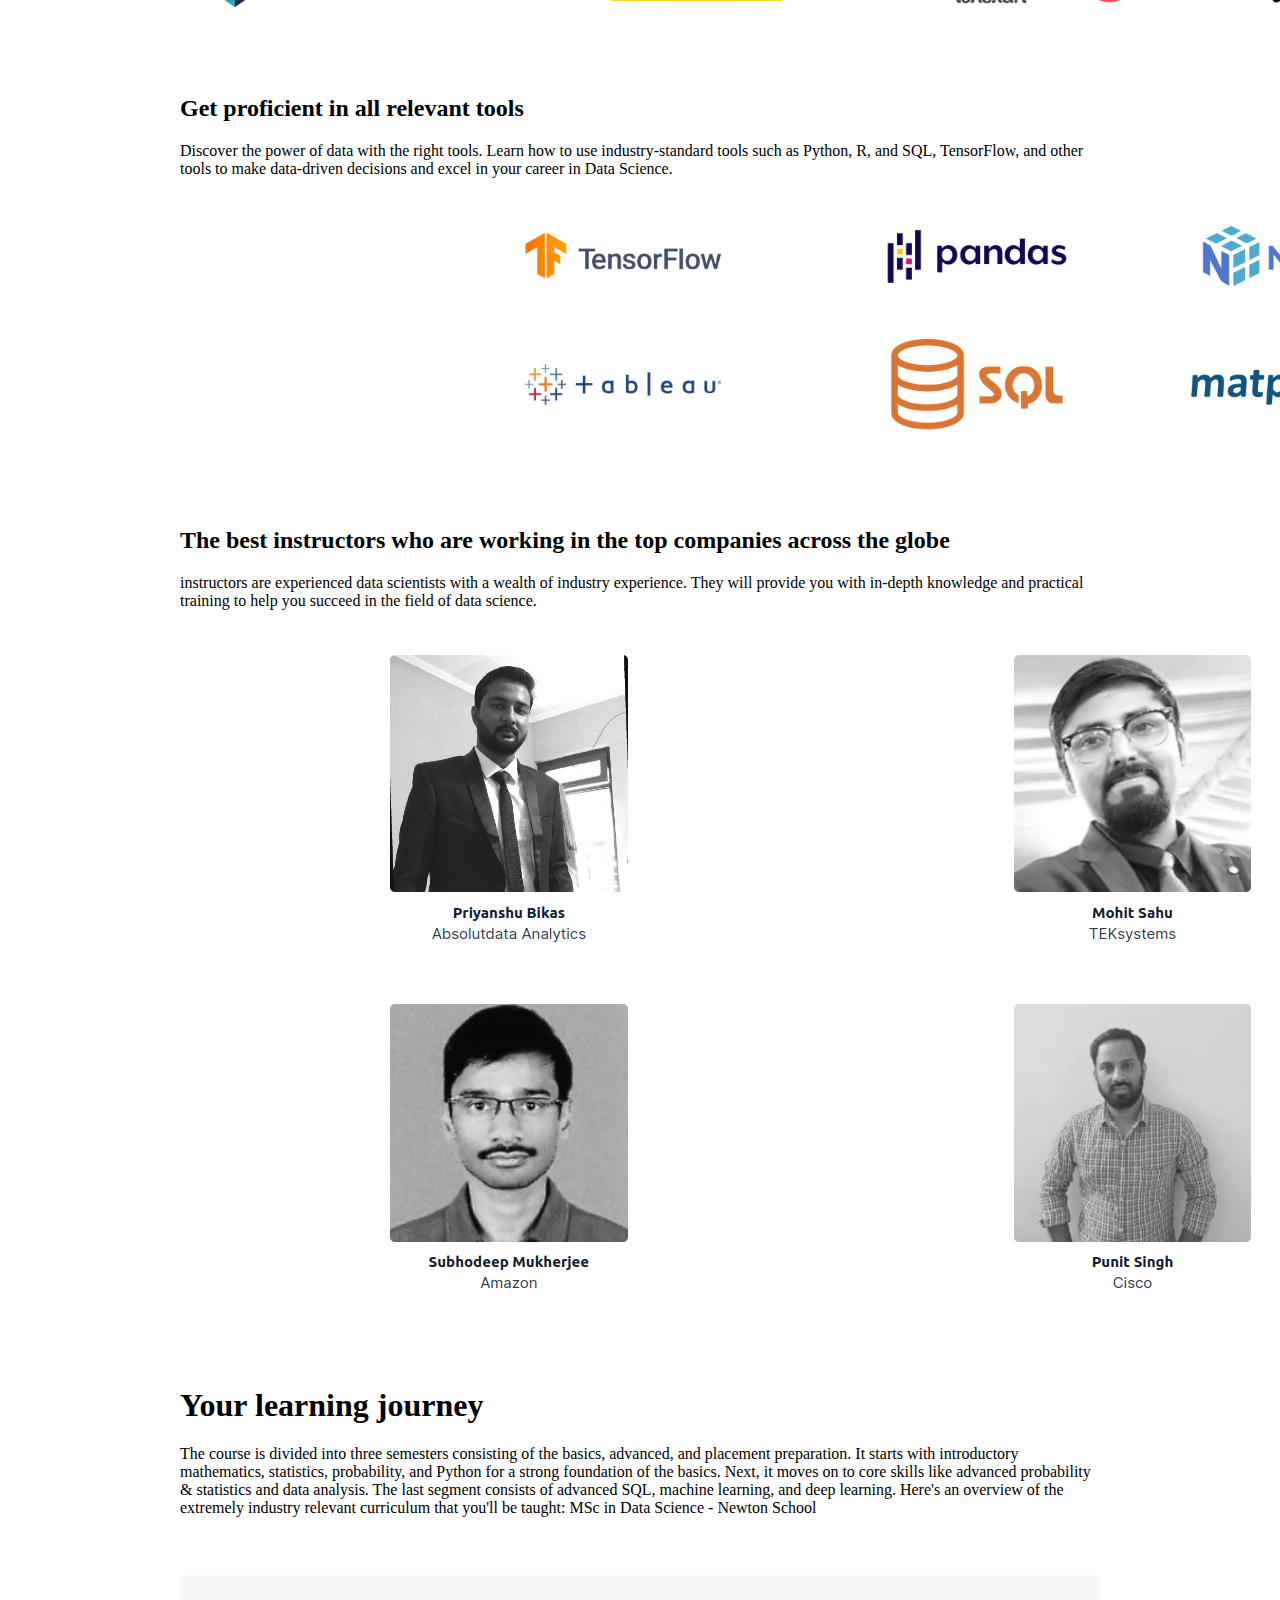
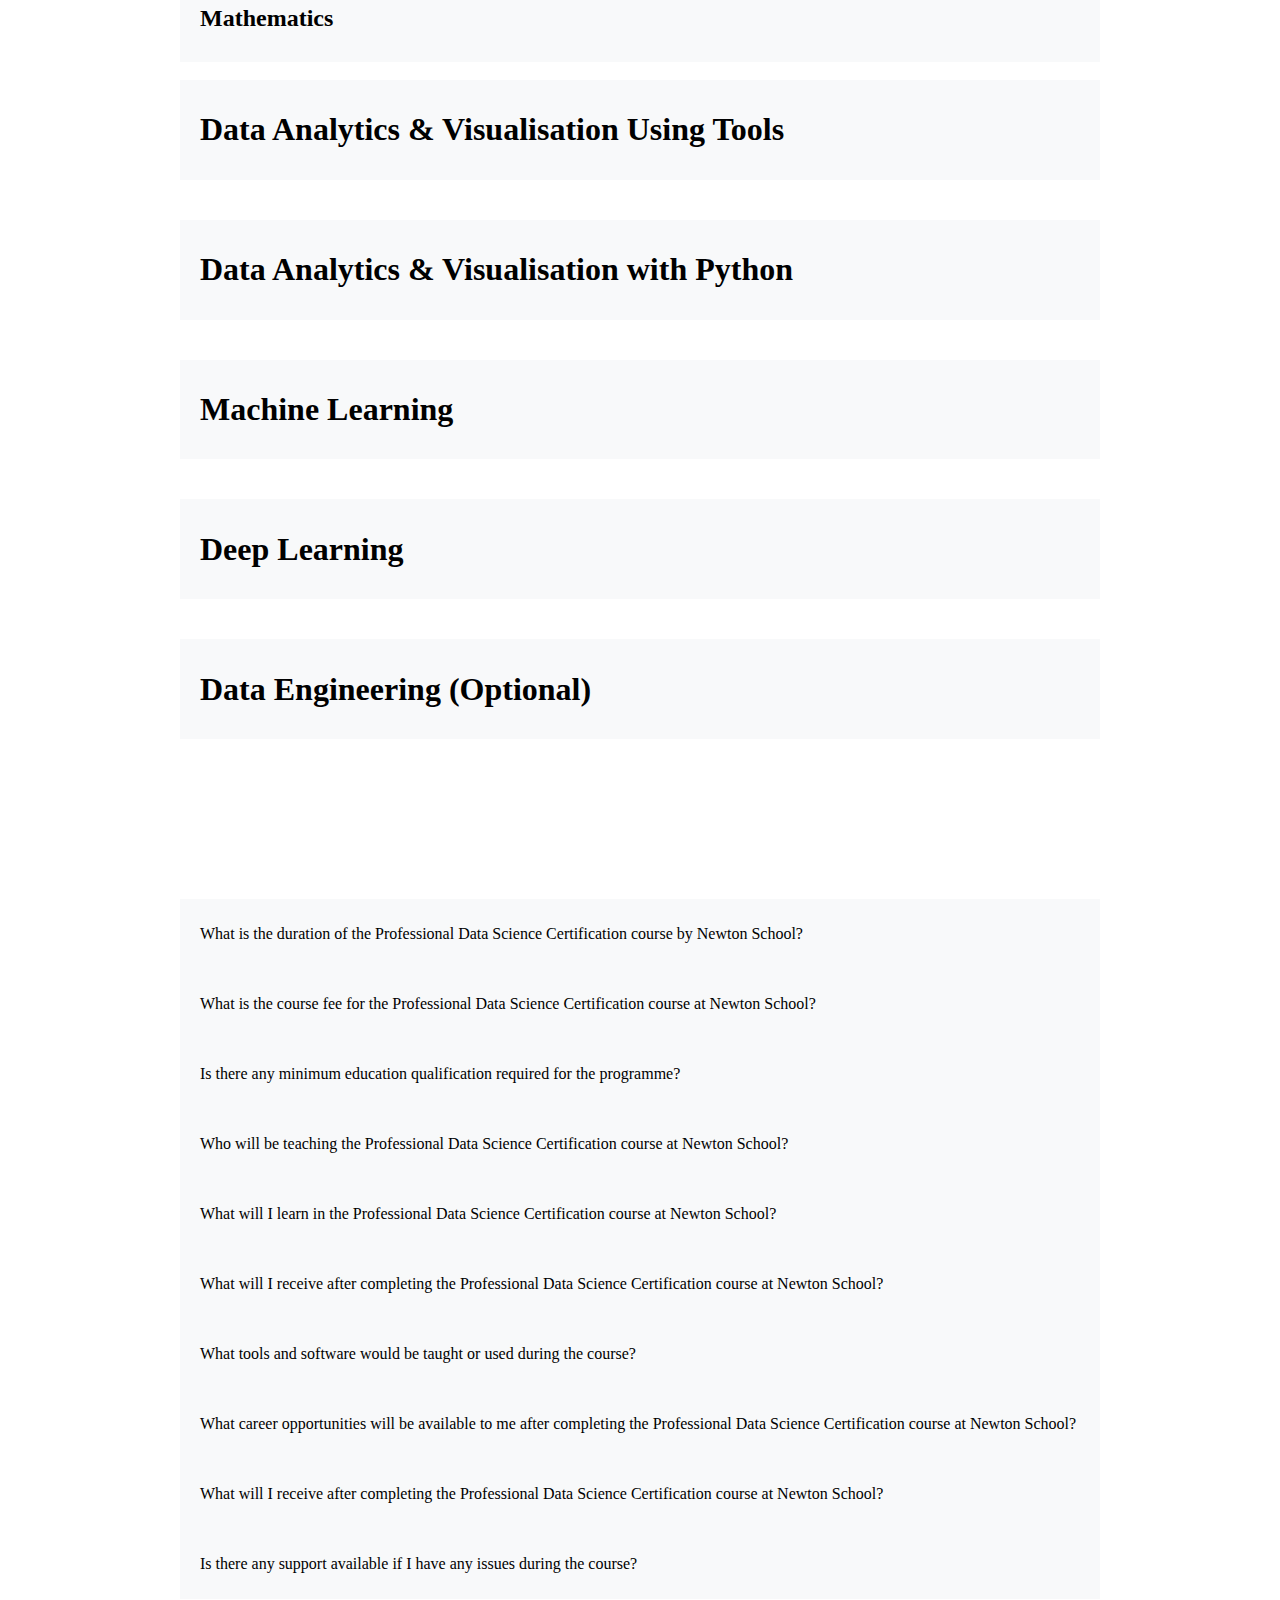
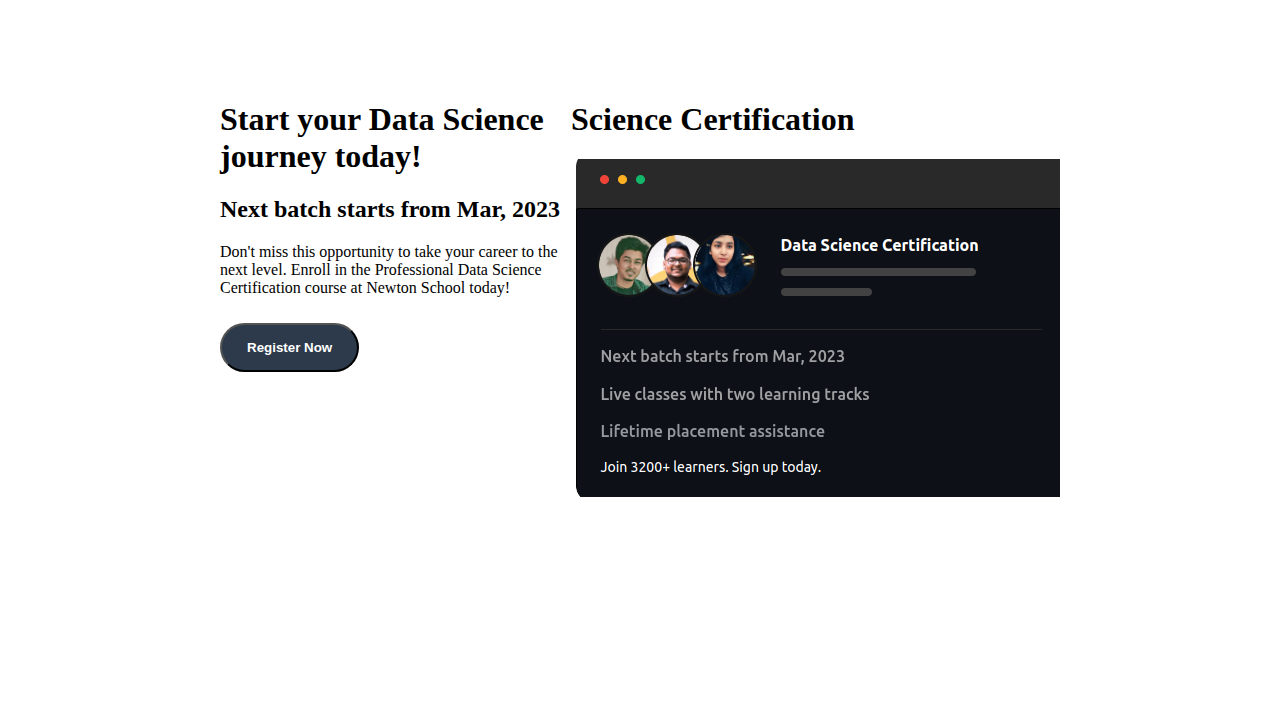
==== commit 8328ba46: "li  & img" ====
--- a/NsClone_grp-1/Course/data-science.html
+++ b/NsClone_grp-1/Course/data-science.html
@@ -8,7 +8,6 @@
     <title>Data Science Course</title>
     <!-- <link rel="stylesheet" type="text/css" href="style.css"> -->
     <link rel="icon" href="./NS_Lite.png">
-    <!-- <meta http-equiv="Icon" content="/NS_Lite.png"> -->
     <style>
         #div {
             padding: 20px;
@@ -66,12 +65,21 @@
 
         summary {
             list-style: none;
+            background-color: #f8f9fa;
+            padding: 10px;
+            padding-left: 20px;
         }
 
         #que_collapse {
             appearance: none;
             list-style: none;
         }
+
+        li{
+            list-style: none;
+            padding: 5px;
+        }
+
     </style>
 </head>
 
@@ -123,7 +131,7 @@
     <section id="form" name="overview">
 
         <div>
-            <ul list-style-type: none;>
+            <ul>
                 <li>✔️ Industry relevant curriculum</li>
                 <li>✔️ 1000+ industry experts</li>
                 <li>✔️ Live projects and interview preparation</li>
@@ -131,7 +139,7 @@
         </div>
 
         <div>
-            <ul list-style-type: none;>
+            <ul>
                 <li>✔️ Lifetime placement assistance</li>
                 <li>✔️ Daily live classes</li>
                 <li>✔️ Soft Skills Training</li>
@@ -139,7 +147,7 @@
         </div>
 
         <div>
-            <ul list-style-type: none;>
+            <ul>
                 <li>✔️ Resume Building Sessions</li>
                 <li>✔️ Professional Certificate</li>
                 <li>✔️ Live Mentorship Sessions</li>
@@ -147,7 +155,7 @@
         </div>
 
         <div>
-            <ul list-style-type: none;>
+            <ul>
                 <li>✔️ Three specialisations to choose from</li>
                 <li>✔️ Company-specific interview prep</li>
                 <li>✔️ Taught from basics</li>
@@ -205,7 +213,7 @@
                 <summary>
                     <h2>Mathematics</h2>
                 </summary>
-                <div>
+                <div class="openingDiv">
                     <ul>Beginner
                         <li>Number Systems</li>
                         <li>Percentage, Ratio & Proportion</li>
@@ -232,6 +240,7 @@
                         <li>Hypotheis Testing</li>
                         <li>Inferential Statistics</li>
                     </ul>
+                    </div>
             </details>
         </div>
         </div>
@@ -386,62 +395,121 @@
     <section id="reviews"></section>
     <section id="fee-emi"></section>
     <section>
-        <p>What is the duration of the Professional Data Science Certification course by Newton School?
-        <p>The course takes 8-9 months to complete for Data Science, and 12-14 months to complete for Advanced Data
-            Science, including mock interviews after the learning journey with instructors.</p>
-        </p>
-
-        <p>What is the course fee for the Professional Data Science Certification course at Newton School?
-        <p>The course fee is ₹2.10* lakhs (including GST) and includes access to all course materials, hands-on
-            exercises and capstone projects, and the certification for Data Science, and ₹2.99* lakhs (including GST)
-            for Advanced Data Science.</p>
-        </p>
-
-        <p>Is there any minimum education qualification required for the programme?
-        <p> Bachelor's degree or diploma is required to apply for the course. A basic understanding of statistics and
-            programming is recommended, but not required.</p>
-        </p>
-
-
-        <p> Who will be teaching the Professional Data Science Certification course at Newton School?
-        <p>The course will be taught by experienced data scientists with a wealth of industry experience, working at
-            top companies around the globe.
-        </p>
-        </p>
-
-        <p>What will I learn in the Professional Data Science Certification course at Newton School?
-        <p>You will learn the key concepts and techniques of data science, including data mining, machine learning,
-            statistical analysis, deep learning and big data and cloud computing.
-        </p>
-        </p>
-
-        <p> What will I receive after completing the Professional Data Science Certification course at Newton School?
-        <p>Upon successful completion of the course, you will receive a professional certification from Newton School.
-        </p>
-        </p>
-
-        <p>What tools and software would be taught or used during the course?
-        <p>You will learn tools, languages, and software such as SQL, Python, PowerBI, Pandas, NumPy, Tableau,
-            Matplotlib, Excel, and TensorFlow during the course. For more details, please go through the curriculum.</p>
-        </p>
-
-        <p>What career opportunities will be available to me after completing the Professional Data Science
-            Certification course at Newton School?
-        <p>Students from our course will be prepared for a wide range of career opportunities, including data analyst,
-            data engineer, machine learning engineer, and more.</p>
-        </p>
-
-        <p> What will I receive after completing the Professional Data Science Certification course at Newton School?
-
-        <p>Upon successful completion of the course, you will receive a professional certification from Newton School.
-        </p>
-        </p>
-
-        <p>Is there any support available if I have any issues during the course?
-
-        <p>Yes, our team of experts is always available to provide technical support and help with any issues you may
-            have.</p>
-        </p>
+        <div>
+            <details>
+                <summary><p>What is the duration of the Professional Data Science Certification course by Newton School?
+                    </p>
+                    </summary>
+                    <p>The course takes 8-9 months to complete for Data Science, and 12-14 months to complete for
+                        Advanced
+                        Data
+                        Science, including mock interviews after the learning journey with instructors.</p>
+            </details>
+
+
+            <details>
+                <summary>
+                    <p>What is the course fee for the Professional Data Science Certification course at Newton School?
+                    </p>
+                </summary>
+                <p>The course fee is ₹2.10* lakhs (including GST) and includes access to all course materials, hands-on
+                    exercises and capstone projects, and the certification for Data Science, and ₹2.99* lakhs (including
+                    GST)
+                    for Advanced Data Science.
+                </p>
+            </details>
+
+            <details>
+                <summary>
+                    <p>Is there any minimum education qualification required for the programme?</p>
+                </summary>
+                <p> Bachelor's degree or diploma is required to apply for the course. A basic understanding of
+                    statistics
+                    and
+                    programming is recommended, but not required.
+                </p>
+            </details>
+
+
+            <details>
+                <summary>
+                    <p> Who will be teaching the Professional Data Science Certification course at Newton School?</p>
+                </summary>
+                <p>The course will be taught by experienced data scientists with a wealth of industry experience,
+                    working at
+                    top companies around the globe.
+                </p>
+            </details>
+
+            <details>
+                <summary>
+                    <p>What will I learn in the Professional Data Science Certification course at Newton School?</p>
+                </summary>
+                <p>You will learn the key concepts and techniques of data science, including data mining, machine
+                    learning,
+                    statistical analysis, deep learning and big data and cloud computing.
+                </p>
+            </details>
+
+
+            <details>
+                <summary>
+                    <p> What will I receive after completing the Professional Data Science Certification course at
+                        Newton
+                        School? </p>
+                </summary>
+                <p>Upon successful completion of the course, you will receive a professional certification from Newton
+                    School.</p>
+            </details>
+
+
+
+            <details>
+                <summary>
+                    <p>What tools and software would be taught or used during the course?</p>
+                </summary>
+                <p>You will learn tools, languages, and software such as SQL, Python, PowerBI, Pandas, NumPy, Tableau,
+                    Matplotlib, Excel, and TensorFlow during the course. For more details, please go through the
+                    curriculum.
+                </p>
+            </details>
+
+
+            <details>
+                <summary>
+                    <p>What career opportunities will be available to me after completing the Professional Data Science
+                        Certification course at Newton School?</p>
+                </summary>
+                <p>Students from our course will be prepared for a wide range of career opportunities, including data
+                    analyst,
+                    data engineer, machine learning engineer, and more.
+                </p>
+            </details>
+
+
+            <details>
+                <summary>
+                    <p> What will I receive after completing the Professional Data Science Certification course at
+                        Newton
+                        School? </p>
+                </summary>
+                <p>Upon successful completion of the course, you will receive a professional certification from Newton
+                    School.
+                </p>
+            </details>
+
+
+
+            <details>
+                <summary>
+                    <p>Is there any support available if I have any issues during the course? </p>
+                </summary>
+                <p>Yes, our team of experts is always available to provide technical support and help with any issues
+                    you
+                    may
+                    have.</p>
+            </details>
+        </div>
     </section>
     <section id="form">
         <div>
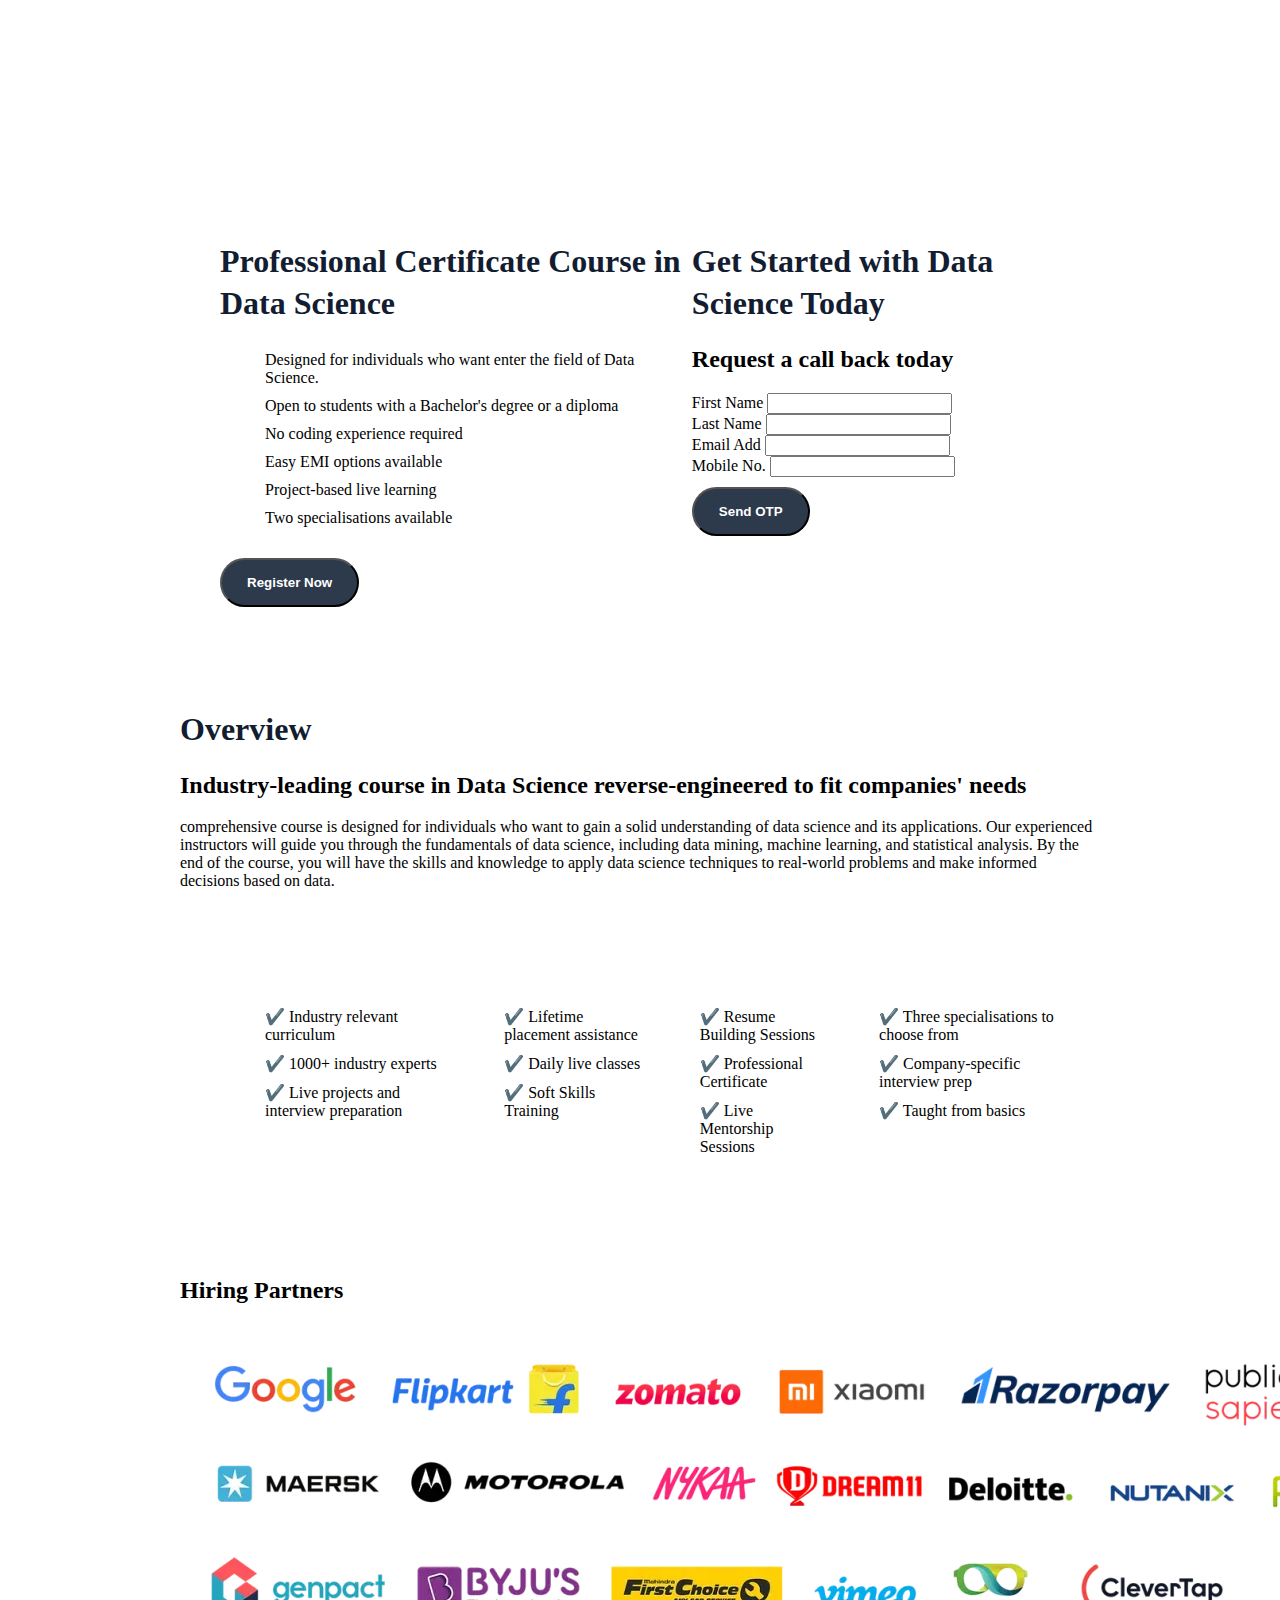
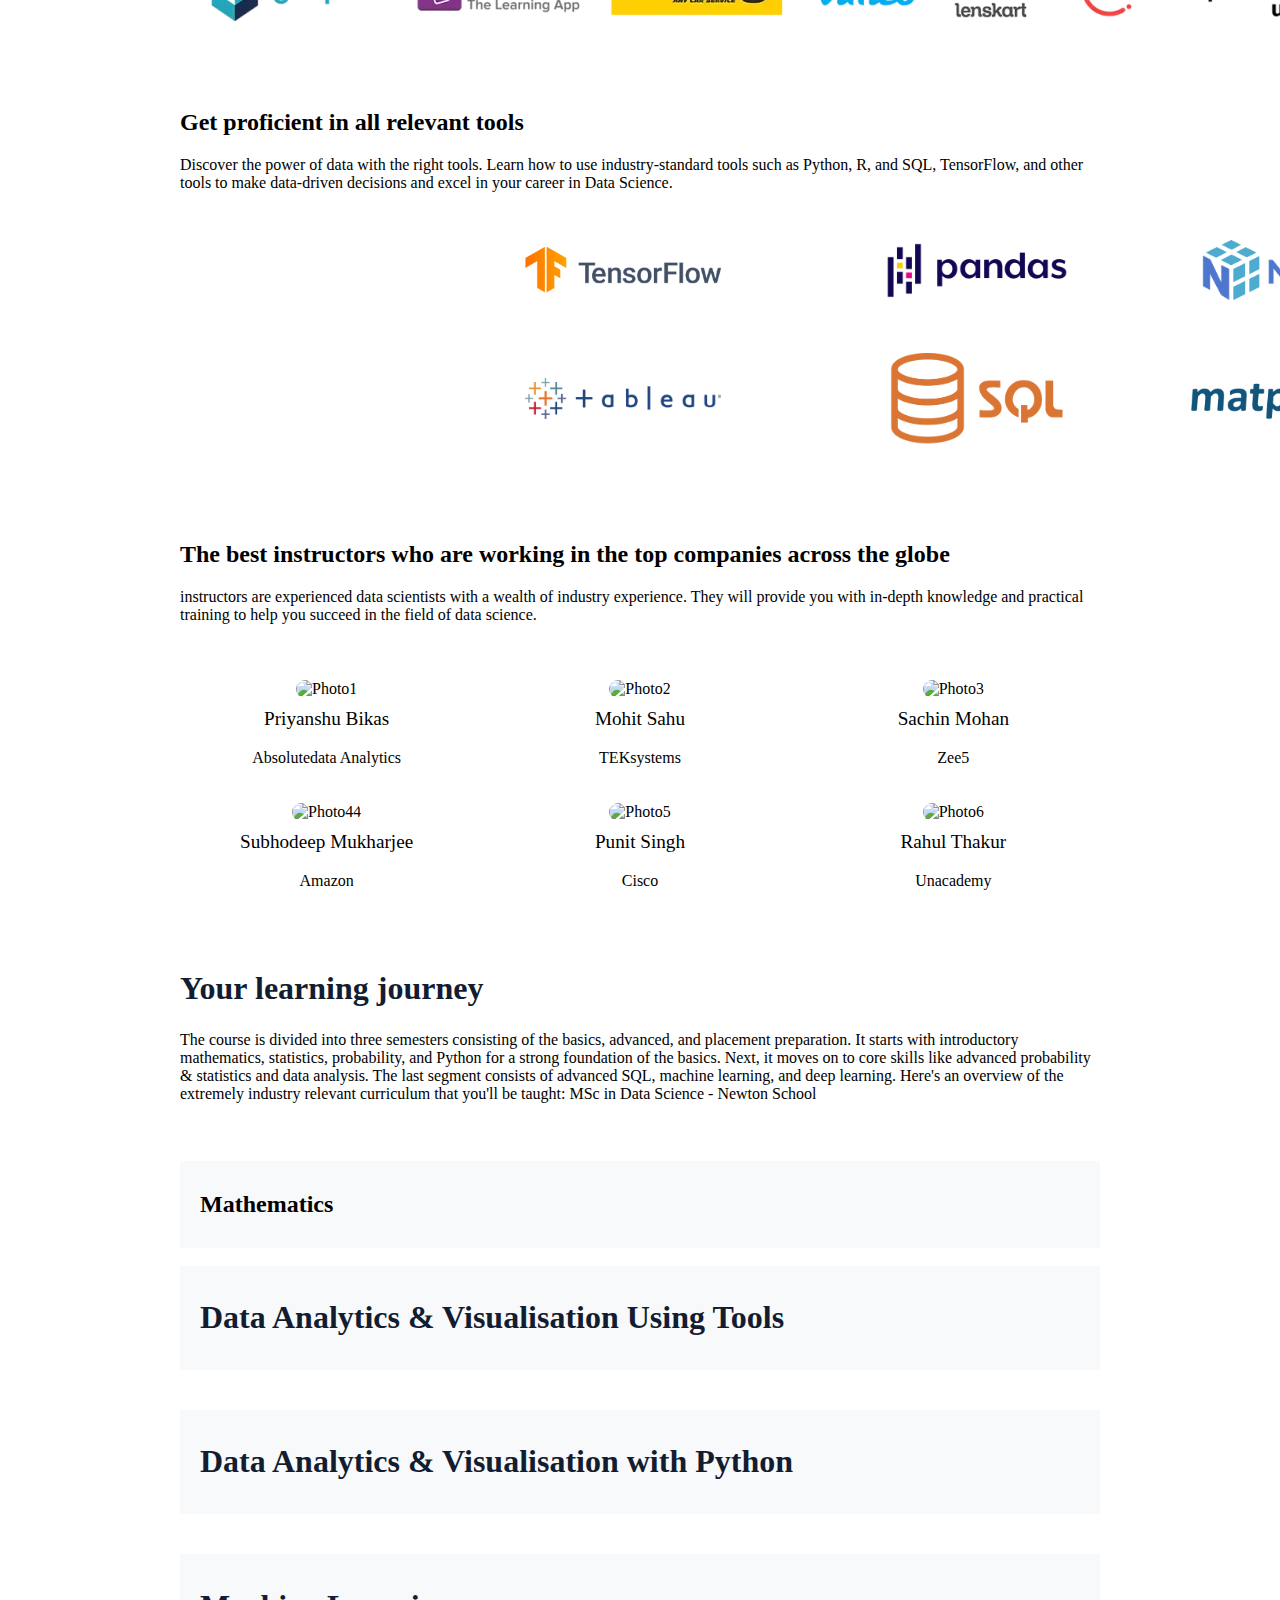
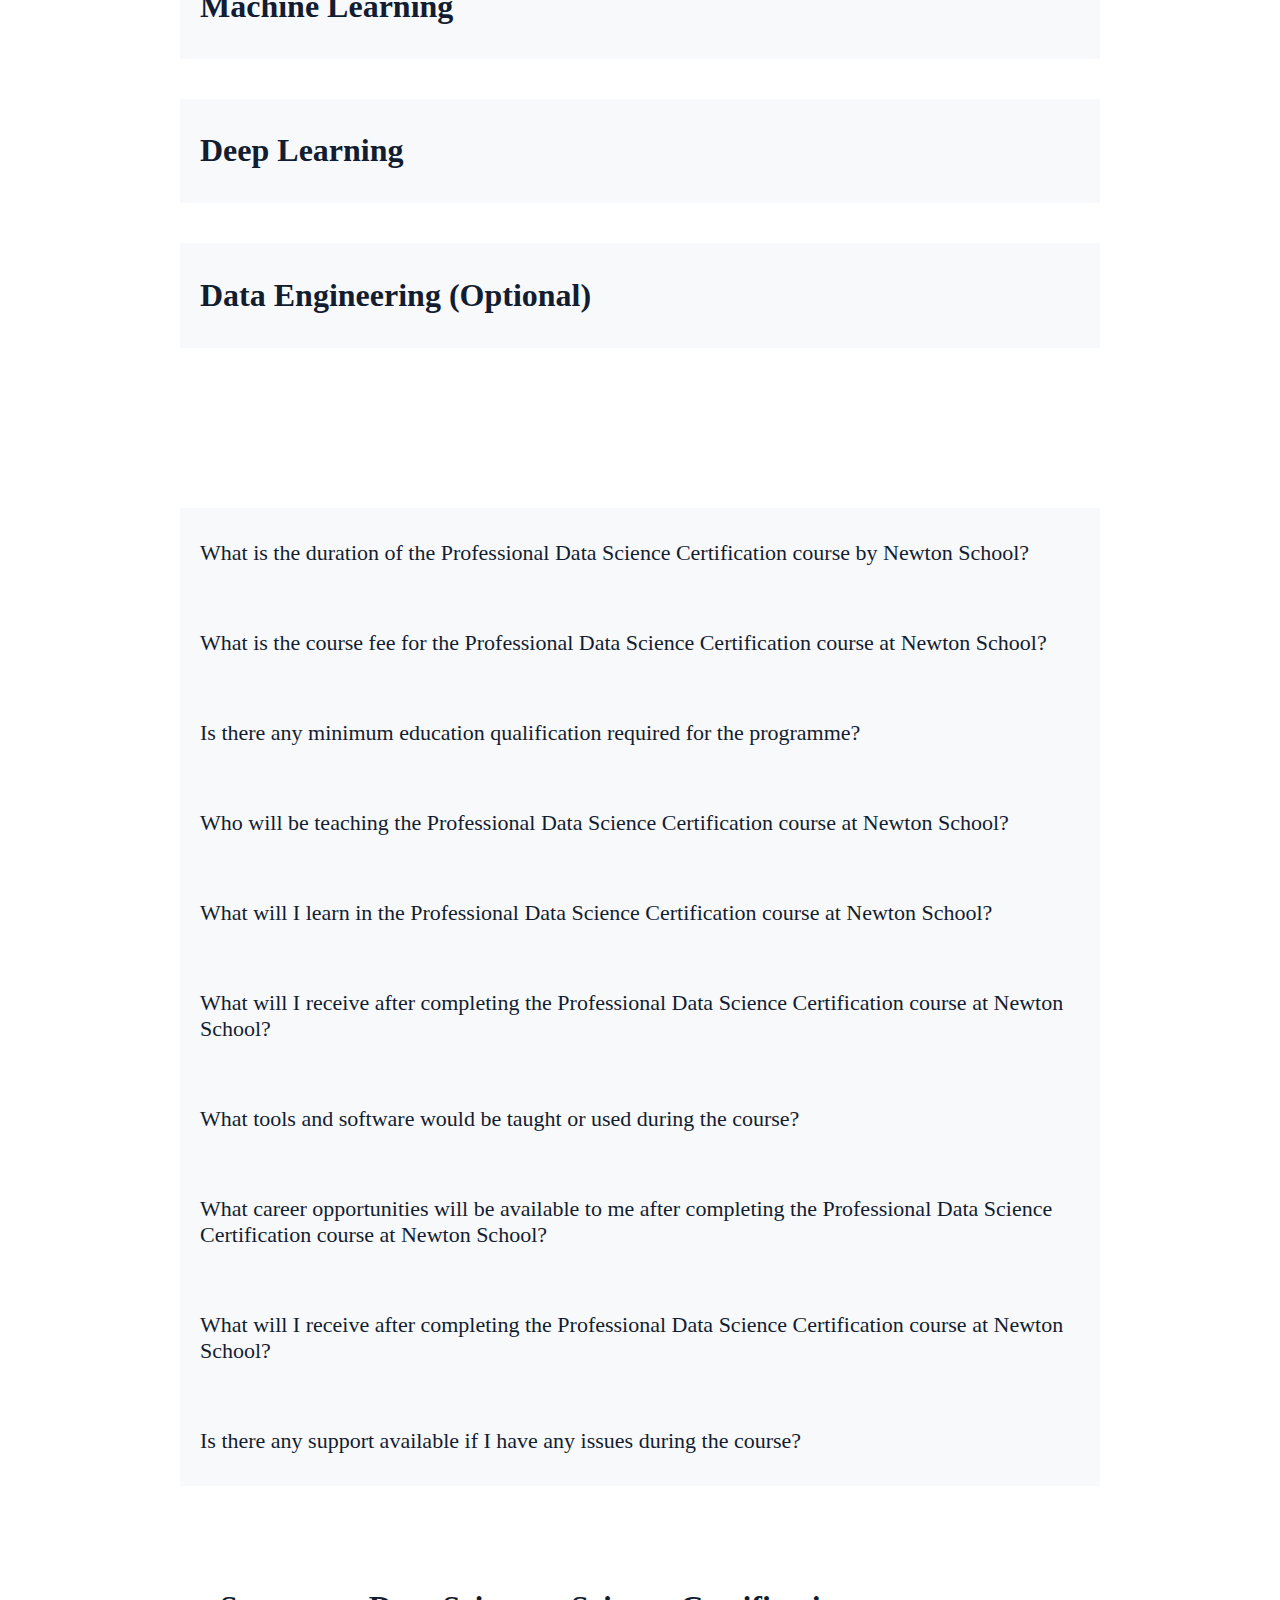
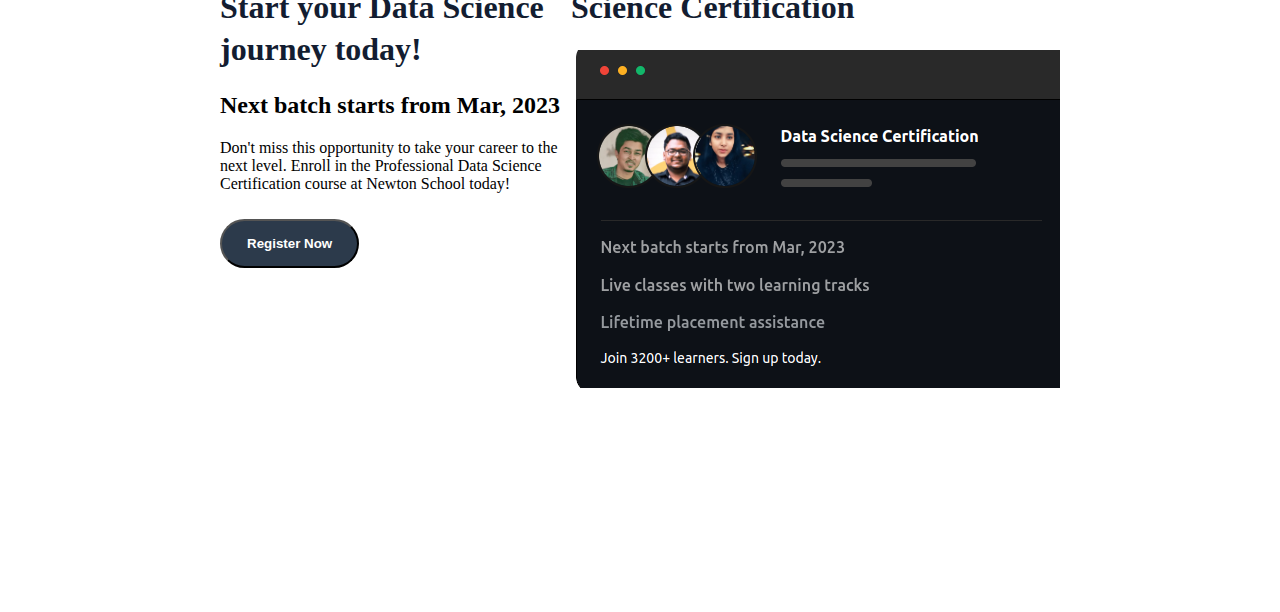
==== commit 97524cbf: "css fsd/ds" ====
--- a/NsClone_grp-1/Course/data-science.html
+++ b/NsClone_grp-1/Course/data-science.html
@@ -7,8 +7,21 @@
     <meta name="viewport" content="width=device-width, initial-scale=1.0">
     <title>Data Science Course</title>
     <!-- <link rel="stylesheet" type="text/css" href="style.css"> -->
-    <link rel="icon" href="./NS_Lite.png">
+    <link rel="icon" href="./img/NS_Lite.png">
     <style>
+        .faq {
+            color: #131d31;
+            font-size: 22px;
+            font-weight: 500;
+        }
+
+        h1 {
+            color: #131d31;
+            font-size: 22;
+            line-height: 1.3;
+            font-weight: 700;
+        }
+
         #div {
             padding: 20px;
         }
@@ -75,11 +88,33 @@
             list-style: none;
         }
 
-        li{
+        li {
             list-style: none;
             padding: 5px;
         }
 
+        /* instrctor grid */
+
+        .grid-container {
+            display: grid;
+            grid-template-columns: repeat(3, 1fr);
+            grid-gap: 20px;
+        }
+
+        .grid-item {
+            text-align: center;
+        }
+
+        .grid-item img {
+            width: 100%;
+            height: auto;
+            border-radius: 10px;
+        }
+
+        .grid-item .caption {
+            font-size: 1.2rem;
+            margin-top: 10px;
+        }
     </style>
 </head>
 
@@ -166,7 +201,7 @@
     <section id="hiringPartner">
         <div>
             <h2>Hiring Partners</h2>
-            <img src="hiringPartner.webp" alt="img Hiring Partner">
+            <img src="./img/hiringPartner.webp" alt="img Hiring Partner">
         </div>
     </section>
     <section id="tools">
@@ -175,7 +210,7 @@
             <p>Discover the power of data with the right tools. Learn how to use industry-standard tools such as
                 Python, R, and SQL, TensorFlow, and other tools to make data-driven decisions and excel in your
                 career in Data Science.</p>
-            <img src="tools used.png" alt="img tools">
+            <img src="./img/tools used.png" alt="img tools">
         </div>
     </section>
     <section id="indtrctor">
@@ -185,8 +220,44 @@
                 provide you with in-depth knowledge and practical training to help you succeed in the field
                 of data science.</p>
         </div>
-        <img src="instructors.png" alt="img instructors">
-        </div>
+        <!-- <div>
+        <img src="./img/instructors.png" alt="img instructors">
+        </div> -->
+    </section>
+    <section>
+        <div class="grid-container">
+            <div class="grid-item">
+                <img src="./img/Priyanshu Bikas.png" alt="Photo1">
+                <p class="caption">Priyanshu Bikas </p>
+                <p>Absolutedata Analytics</p>
+            </div>
+            <div class="grid-item">
+                <img src="./img/Mohit Suri.png" alt="Photo2">
+                <p class="caption">Mohit Sahu</p>
+                <p>TEKsystems</p>
+            </div>
+            <div class="grid-item">
+                <img src="./img/Sachin Mohan.png" alt="Photo3">
+                <p class="caption">Sachin Mohan</p>
+                <p>Zee5</p>
+            </div>
+            <div class="grid-item">
+                <img src="./img/Subhodeep Mukharjee.png" alt="Photo44">
+                <p class="caption">Subhodeep Mukharjee</p>
+                <p>Amazon</p>
+            </div>
+            <div class="grid-item">
+                <img src="./img/Mohit Suri.png" alt="Photo5">
+                <p class="caption">Punit Singh</p>
+                <p>Cisco</p>
+            </div>
+            <div class="grid-item">
+                <img src="./img/Rahul Thakur.png" alt="Photo6">
+                <p class="caption">Rahul Thakur</p>
+                <p>Unacademy</p>
+            </div>
+        </div>
+
     </section>
     <section id="course">
         <div>
@@ -201,7 +272,6 @@
             MSc in Data Science - Newton School
         </div>
         <br>
-
 
         </div>
 
@@ -240,7 +310,7 @@
                         <li>Hypotheis Testing</li>
                         <li>Inferential Statistics</li>
                     </ul>
-                    </div>
+                </div>
             </details>
         </div>
         </div>
@@ -394,16 +464,17 @@
     <section id="placement"></section>
     <section id="reviews"></section>
     <section id="fee-emi"></section>
-    <section>
-        <div>
-            <details>
-                <summary><p>What is the duration of the Professional Data Science Certification course by Newton School?
+    <section class="faq">
+        <div>
+            <details>
+                <summary>
+                    <p>What is the duration of the Professional Data Science Certification course by Newton School?
                     </p>
-                    </summary>
-                    <p>The course takes 8-9 months to complete for Data Science, and 12-14 months to complete for
-                        Advanced
-                        Data
-                        Science, including mock interviews after the learning journey with instructors.</p>
+                </summary>
+                <p>The course takes 8-9 months to complete for Data Science, and 12-14 months to complete for
+                    Advanced
+                    Data
+                    Science, including mock interviews after the learning journey with instructors.</p>
             </details>
 
 
@@ -521,7 +592,7 @@
         </div>
         <div>
             <h1>Science Certification</h1>
-            <img src="batchPic.png" alt="img studends">
+            <img src="./img/batchPic.png" alt="img studends">
             <!-- <p>Next batch starts from Mar, 2023</p>
             <p>Live classes with two learning tracks</p>
             <p>Lifetime placement assistance</p>
--- a/NsClone_grp-1/Course/style.css
+++ b/NsClone_grp-1/Course/style.css
@@ -0,0 +1,156 @@
+/* fonts and styles */
+.faq {
+  color: #131d31;
+  font-size: 22px;
+  font-weight: 500;
+}
+
+h1 {
+    color: #131d31;
+    font-size: 22;
+    line-height: 1.3;
+    font-weight: 700;
+}
+
+* {
+  -webkit-box-sizing: border-box;
+  -moz-box-sizing: border-box;
+  box-sizing: border-box;
+}
+
+#div {
+  padding: 20px;
+}
+
+#p {
+  margin: 20px;
+}
+
+#body {
+  margin: 80px;
+  padding: 80px;
+}
+
+section {
+  padding: 20px;
+}
+
+#form {
+  margin: 40px;
+  display: flex;
+  flex-direction: row;
+  justify-content: space-between;
+}
+
+#form-bro input {
+  font-size: 16px;
+  padding: 15px 10px;
+  width: 70%;
+  border: 0;
+  border-radius: 5px;
+  outline: none;
+}
+
+#form-bro label {
+  font-size: 20px;
+
+}
+
+#form-bro {
+  position: relative;
+  z-index: 5;
+  display: -webkit-box;
+  display: -webkit-flex;
+  display: -ms-flexbox;
+  display: flex;
+  overflow: hidden;
+  padding: 4em 0;
+  -webkit-box-orient: vertical;
+  -webkit-box-direction: normal;
+  -webkit-flex-direction: column;
+  -ms-flex-direction: column;
+  flex-direction: column;
+  -webkit-box-align: center;
+  -webkit-align-items: center;
+  -ms-flex-align: center;
+  align-items: center;
+  border-radius: 1.5em;
+  background-color: #0052cc;
+  text-align: center;
+}
+
+#batch {
+  display: flex;
+  flex-direction: row;
+  justify-content: space-between;
+  margin: 50px;
+}
+
+button {
+  margin-top: 10px;
+  padding: 15px 25px;
+  border-radius: 50px;
+  background-color: #2c3a4b;
+  color: #fff;
+  font-weight: 600;
+  cursor: pointer;
+}
+
+#sub-button {
+  margin-top: 10px;
+  padding: 15px 25px;
+  border-radius: 50px;
+  background-color: #2c3a4b;
+  color: #fff;
+  font-weight: 600;
+  cursor: pointer;
+}
+
+#ul.no-bullets {
+  list-style-type: none;
+  /* Remove bullets */
+  padding: 0;
+  /* Remove padding */
+  margin: 0;
+  /* Remove margins */
+}
+
+summary {
+  list-style: none;
+  background-color: #f8f9fa;
+  padding: 10px;
+  padding-left: 20px;
+}
+
+#que_collapse {
+  appearance: none;
+  list-style: none;
+}
+
+li {
+  list-style: none;
+  padding: 5px;
+}
+
+/* instrctor grid */
+
+.grid-container {
+  display: grid;
+  grid-template-columns: repeat(3, 1fr);
+  grid-gap: 20px;
+}
+
+.grid-item {
+  text-align: center;
+}
+
+.grid-item img {
+  width: 100%;
+  height: auto;
+  border-radius: 10px;
+}
+
+.grid-item .caption {
+  font-size: 1.2rem;
+  margin-top: 10px;
+}
